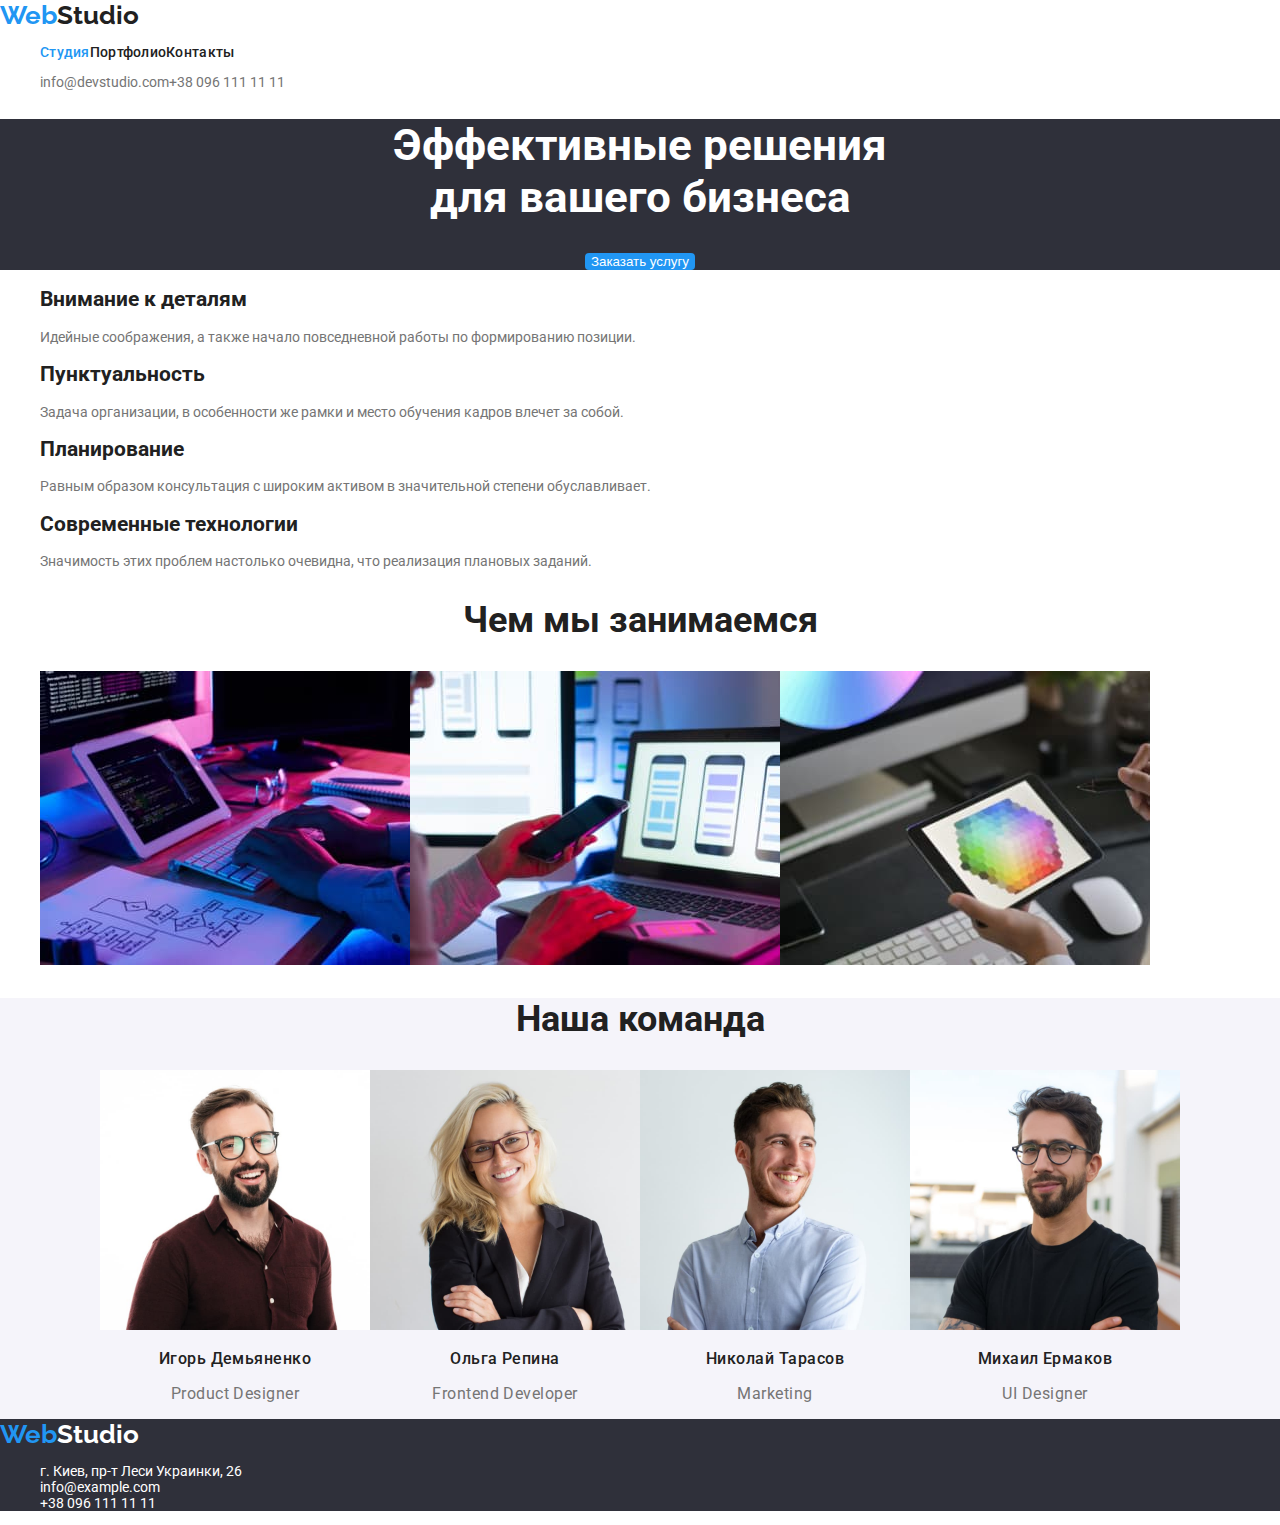
==== index.html @ 37b0167d "begin hw3" ====
<!DOCTYPE html>
<html lang="en">

<head>
    <meta charset="UTF-8">
    <meta http-equiv="X-UA-Compatible" content="IE=edge">
    <meta name="viewport" content="width= , initial-scale=1.0">
    <title>WebStudio</title>
    <link
        href="https://fonts.googleapis.com/css2?family=Raleway:wght@400;500&family=Roboto:wght@400;500;700;900&display=swap"
        rel="stylesheet">
    <link rel="stylesheet" href="./css/styles.css">
</head>

<body>
    <!-- шапка сайта -->
    <header>
        <a href="#" class="logo"><span>Web</span>Studio</a>
        <nav>
            <ul class="nav-list">
                <li><a href="./index.html" class="nav-link current">Студия</a></li>
                <li><a href="./portfolio.html" class="nav-link">Портфолио</a></li>
                <li><a href="#" class="nav-link">Контакты</a></li>
            </ul>
        </nav>
        <ul class="contacts-list">
            <li><a href="mailto:info@devstudio.com" class="contact-link">info@devstudio.com</a></li>
            <li><a href="tel:+380961111111" class="contact-link">+38 096 111 11 11</a></li>
        </ul>
    </header>
    <!-- главная страница -->
    <main>
        <section class="main-section">
            <h1 class="main-title">Эффективные решения <br>для вашего бизнеса</h1>
            <button class="primary-button">Заказать услугу</button>
        </section>
        <!-- Информация -->
        <section class="info-container">
            <ul class="info-list">
                <li>
                    <h2 class="info-title">Внимание к деталям</h2>
                    <p class="info-item">Идейные соображения, а также начало повседневной работы по формированию
                        позиции.</p>
                </li>

                <li>
                    <h2 class="info-title">Пунктуальность</h2>
                    <p class="info-item">Задача организации, в особенности же рамки и место обучения кадров влечет за
                        собой.</p>
                </li>
                <li>
                    <h2 class="info-title">Планирование</h2>
                    <p class="info-item">Равным образом консультация с широким активом в значительной степени
                        обуславливает.</p>
                </li>
                <li>
                    <h2 class="info-title">Современные технологии</h2>
                    <p class="info-item">Значимость этих проблем настолько очевидна, что реализация плановых заданий.
                    </p>
                </li>
            </ul>
        </section>
        <!-- описание -->
        <section class="about-us">
            <h2 class="title">Чем мы занимаемся</h2>
            <ul class="about-foto">
                <li><img src="./images/img2.jpg" alt="селфи фото" width="370"></li>
                <li><img src="./images/img3.jpg" alt="селфи фото" width="370"></li>
                <li><img src="./images/img1.jpg" alt="селфи фото" width="370"></li>
            </ul>

        </section>
        <!-- команда -->
        <section class="team">
            <h2 class="title">Наша команда</h2>
            <ul class="team-list">
                <li>
                    <img src="./images/img4.jpg" alt="селфи фото" width="270"></a>
                    <h3 class="team-name">Игорь Демьяненко</h3>
                    <p class="team-position">Product Designer</p>
                </li>
                <li>
                    <img src="./images/img7.jpg" alt="селфи фото" width="270"></a>
                    <h3 class="team-name">Ольга Репина</h3>
                    <p class="team-position">Frontend Developer</p>

                </li>
                <li>
                    <img src="./images/img6.jpg" alt="селфи фото" width="270"></a>
                    <h3 class="team-name">Николай Тарасов</h3>
                    <p class="team-position">Marketing</p>
                </li>
                <li>
                    <img src="./images/img5.jpg" alt="селфи фото" width="270"></a>
                    <h3 class="team-name">Михаил Ермаков</h3>
                    <p class="team-position">UI Designer</p>
                </li>
            </ul>
        </section>
    </main>
    <!-- подвал -->
    <footer class="footer-main">
        <a href="#" class="logo"><span>Web</span>Studio</a>
        <address class="address">
            <ul class="contacts-list footer">
                <li><a href="https://www.google.com/maps" class="map-link">г. Киев, пр-т Леси Украинки, 26</a></li>
                <li><a href="#" class="contact-link">info@example.com</a></li>
                <li><a href="tel:+380961111111" class="contact-link">+38 096 111 11 11</a></li>
            </ul>
        </address>

    </footer>
</body>

</html>
---- css/styles.css ----
:root {
  --background-color-team: #f5f4fa;
  --blue-color: #2196f3;
  --title-color: #ffffff;
  --primary-color: #ffffff;
  --secondary-color: #212121;
  --primary-background: #2f303a;

  --text-primary: #212121;
  --text-secondary: #757575;
  --text-btn: #ffffff;
}

body {
  font-family: "Roboto", Arial, sans-serif;
  margin: auto;
  font-size: 14px;
  color: var(--text-primary);
}

a {
  text-decoration: none;
}
ul {
  list-style: none;
}

.nav-list {
  display: flex;
}

.filter-button {
  display: flex;
  justify-content: center;
  margin-top: 94px;
  margin-right: 8px;
  margin-bottom: 34px;
}

.nav-link {
  font-weight: 500;
  font-size: 14px;
  line-height: 16px;
  letter-spacing: 0.02em;
  color: var(--text-primary);
}
.nav-link:hover,
.current {
  color: var(--blue-color);
}

.main-section {
  background-color: var(--primary-background);
  text-align: center;
}

.main-title {
  font-size: 44px;
  color: var(--title-color);
  text-align: center;
}

.primary-button {
  display: inline-block;
  border-radius: 4px;
  border: none;
  background-color: var(--blue-color);
  color: var(--text-btn);
  cursor: pointer;
}

.logo {
  font-size: 26px;
  font-weight: 700;
  font-family: Raleway;
  color: var(--text-primary);
}

.logo span {
  color: var(--blue-color);
}

.contacts-list {
  display: flex;
}

.contact-link {
  color: var(--text-secondary);
}

.contact-link:hover {
  color: var(--blue-color);
}

.about-foto {
  display: flex;
}

.title {
  font-size: 36px;
  text-align: center;
}

.info-item {
  color: var(--text-secondary);
}

.team {
  background-color: var(--background-color-team);
}

.team-list {
  display: flex;
  list-style: none;
  justify-content: center;
  padding: 0;
  margin: 0;
  padding-top: 20;
}

.team-name {
  font-size: 16px;
  font-weight: 500;
  color: var(--text-primary);
  line-height: 1, 19;
  text-align: center;
  letter-spacing: 0.03em;
}

.team-position {
  color: var(--text-secondary);
  font-size: 16px;
  font-weight: 400;
  line-height: 1, 19;
  text-align: center;
  letter-spacing: 0.03em;
}

.portfolio-item-discription {
  color: var(--text-secondary);
}

.portfolio-list {
  display: flex;
}

.secondary-button {
  list-style: none;
  color: var(--text-primary);
  background-color: var(--background-color-team);
  border-radius: 4px;
  border: none;
  cursor: pointer;
}

.secondary-button:hover {
  color: var(--title-color);
  background-color: var(--blue-color);
}

.footer-main {
  background-color: var(--primary-background);
}

.footer-main a {
  color: var(--title-color);
}
address {
  font-style: normal;
}

.footer {
  flex-direction: column;
}
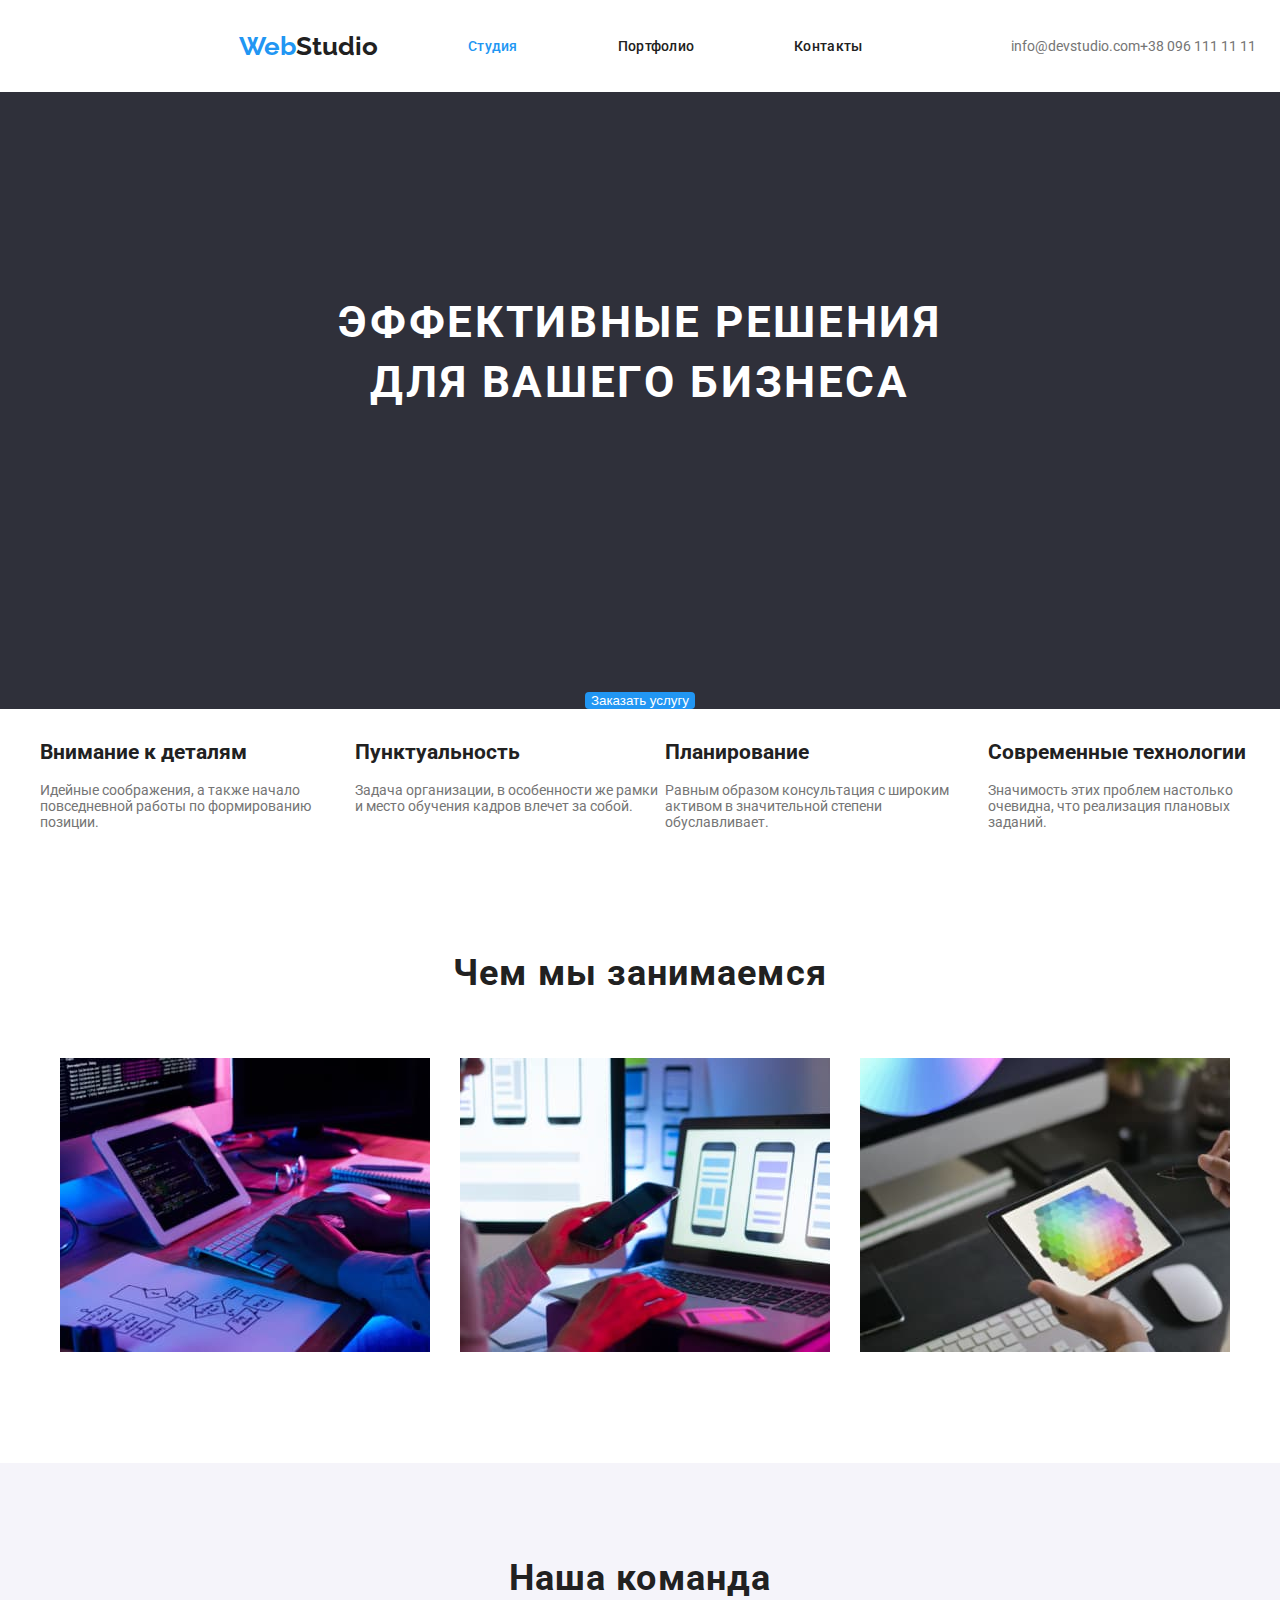
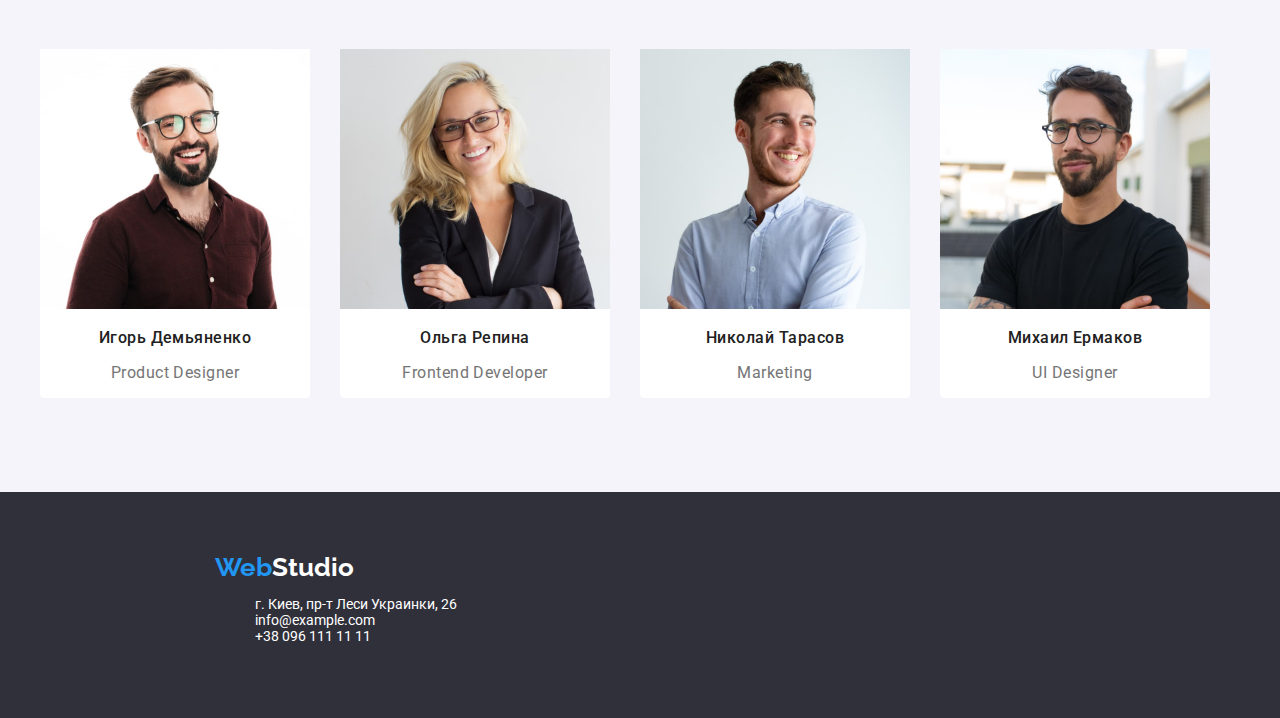
==== commit b28ec3ef: "HW 3" ====
--- a/index.html
+++ b/index.html
@@ -14,9 +14,9 @@
 
 <body>
     <!-- шапка сайта -->
-    <header>
+    <header class="header-page">
         <a href="#" class="logo"><span>Web</span>Studio</a>
-        <nav>
+        <nav class="nav-header">
             <ul class="nav-list">
                 <li><a href="./index.html" class="nav-link current">Студия</a></li>
                 <li><a href="./portfolio.html" class="nav-link">Портфолио</a></li>
@@ -24,14 +24,18 @@
             </ul>
         </nav>
         <ul class="contacts-list">
-            <li><a href="mailto:info@devstudio.com" class="contact-link">info@devstudio.com</a></li>
-            <li><a href="tel:+380961111111" class="contact-link">+38 096 111 11 11</a></li>
+            <li>
+                <a href="mailto:info@devstudio.com" class="contact-link">info@devstudio.com</a>
+            </li>
+            <li>
+                <a href="tel:+380961111111" class="contact-link">+38 096 111 11 11</a>
+            </li>
         </ul>
     </header>
     <!-- главная страница -->
     <main>
         <section class="main-section">
-            <h1 class="main-title">Эффективные решения <br>для вашего бизнеса</h1>
+            <h1 class="main-title">Эффективные решения для вашего бизнеса</h1>
             <button class="primary-button">Заказать услугу</button>
         </section>
         <!-- Информация -->
@@ -64,9 +68,9 @@
         <section class="about-us">
             <h2 class="title">Чем мы занимаемся</h2>
             <ul class="about-foto">
-                <li><img src="./images/img2.jpg" alt="селфи фото" width="370"></li>
-                <li><img src="./images/img3.jpg" alt="селфи фото" width="370"></li>
-                <li><img src="./images/img1.jpg" alt="селфи фото" width="370"></li>
+                <li class="about-foto-card"><img src="./images/img2.jpg" alt="селфи фото" width="370"></li>
+                <li class="about-foto-card"><img src="./images/img3.jpg" alt="селфи фото" width="370"></li>
+                <li class="about-foto-card"><img src="./images/img1.jpg" alt="селфи фото" width="370"></li>
             </ul>
 
         </section>
@@ -74,23 +78,22 @@
         <section class="team">
             <h2 class="title">Наша команда</h2>
             <ul class="team-list">
-                <li>
+                <li class="team-card">
                     <img src="./images/img4.jpg" alt="селфи фото" width="270"></a>
                     <h3 class="team-name">Игорь Демьяненко</h3>
                     <p class="team-position">Product Designer</p>
                 </li>
-                <li>
+                <li class="team-card">
                     <img src="./images/img7.jpg" alt="селфи фото" width="270"></a>
                     <h3 class="team-name">Ольга Репина</h3>
                     <p class="team-position">Frontend Developer</p>
-
                 </li>
-                <li>
+                <li class="team-card">
                     <img src="./images/img6.jpg" alt="селфи фото" width="270"></a>
                     <h3 class="team-name">Николай Тарасов</h3>
                     <p class="team-position">Marketing</p>
                 </li>
-                <li>
+                <li class="team-card">
                     <img src="./images/img5.jpg" alt="селфи фото" width="270"></a>
                     <h3 class="team-name">Михаил Ермаков</h3>
                     <p class="team-position">UI Designer</p>
--- a/css/styles.css
+++ b/css/styles.css
@@ -11,6 +11,16 @@
   --text-btn: #ffffff;
 }
 
+html {
+  box-sizing: border-box;
+}
+
+*,
+*::before,
+*::after {
+  box-sizing: inherit;
+}
+
 body {
   font-family: "Roboto", Arial, sans-serif;
   margin: auto;
@@ -21,18 +31,34 @@
 a {
   text-decoration: none;
 }
+
 ul {
   list-style: none;
 }
 
+.header-page {
+  display: flex;
+  align-items: center;
+  justify-content: space-between;
+  padding: 24px;
+}
+.line {
+  border-bottom: 1px solid #ececec;
+}
+
 .nav-list {
   display: flex;
 }
 
+.filter-item {
+  display: flex;
+  margin-right: 8px;
+  text-align: center;
+}
+
 .filter-button {
   display: flex;
   justify-content: center;
-  margin-top: 94px;
   margin-right: 8px;
   margin-bottom: 34px;
 }
@@ -43,6 +69,7 @@
   line-height: 16px;
   letter-spacing: 0.02em;
   color: var(--text-primary);
+  margin: 50px;
 }
 .nav-link:hover,
 .current {
@@ -55,9 +82,20 @@
 }
 
 .main-title {
+  padding-top: 200px;
+  padding-bottom: 280px;
   font-size: 44px;
   color: var(--title-color);
   text-align: center;
+  margin: auto;
+  width: 696px;
+  font-size: 44px;
+  line-height: 60px;
+  /* or 136% */
+
+  text-align: center;
+  letter-spacing: 0.06em;
+  text-transform: uppercase;
 }
 
 .primary-button {
@@ -74,6 +112,7 @@
   font-weight: 700;
   font-family: Raleway;
   color: var(--text-primary);
+  margin-left: 215px;
 }
 
 .logo span {
@@ -82,6 +121,7 @@
 
 .contacts-list {
   display: flex;
+  margin-left: auto;
 }
 
 .contact-link {
@@ -92,13 +132,37 @@
   color: var(--blue-color);
 }
 
+.about-us {
+  padding: 94px 215px;
+}
+
 .about-foto {
   display: flex;
+  justify-content: center;
+}
+
+.about-foto-card {
+  margin-right: 30px;
+}
+
+.team-card {
+  margin-right: 30px;
+  background-color: var(--primary-color);
+  border-radius: 0px 0px 4px 4px;
 }
 
 .title {
+  font-weight: bold;
   font-size: 36px;
-  text-align: center;
+  line-height: 42px;
+  text-align: center;
+  letter-spacing: 0.03em;
+  padding-bottom: 50px;
+  margin: 0px;
+}
+
+.info-list {
+  display: flex;
 }
 
 .info-item {
@@ -107,6 +171,7 @@
 
 .team {
   background-color: var(--background-color-team);
+  padding: 94px 0px;
 }
 
 .team-list {
@@ -136,12 +201,23 @@
   letter-spacing: 0.03em;
 }
 
+.portfolio-section {
+  padding: 94px;
+}
+
+.portfolio-item {
+  margin: 15px;
+}
+
 .portfolio-item-discription {
   color: var(--text-secondary);
 }
 
 .portfolio-list {
   display: flex;
+  flex-wrap: wrap;
+  text-align: center;
+  justify-content: center;
 }
 
 .secondary-button {
@@ -160,13 +236,17 @@
 
 .footer-main {
   background-color: var(--primary-background);
+  padding-top: 60px;
+  padding-bottom: 60px;
 }
 
 .footer-main a {
   color: var(--title-color);
 }
+
 address {
   font-style: normal;
+  margin-left: 215px;
 }
 
 .footer {
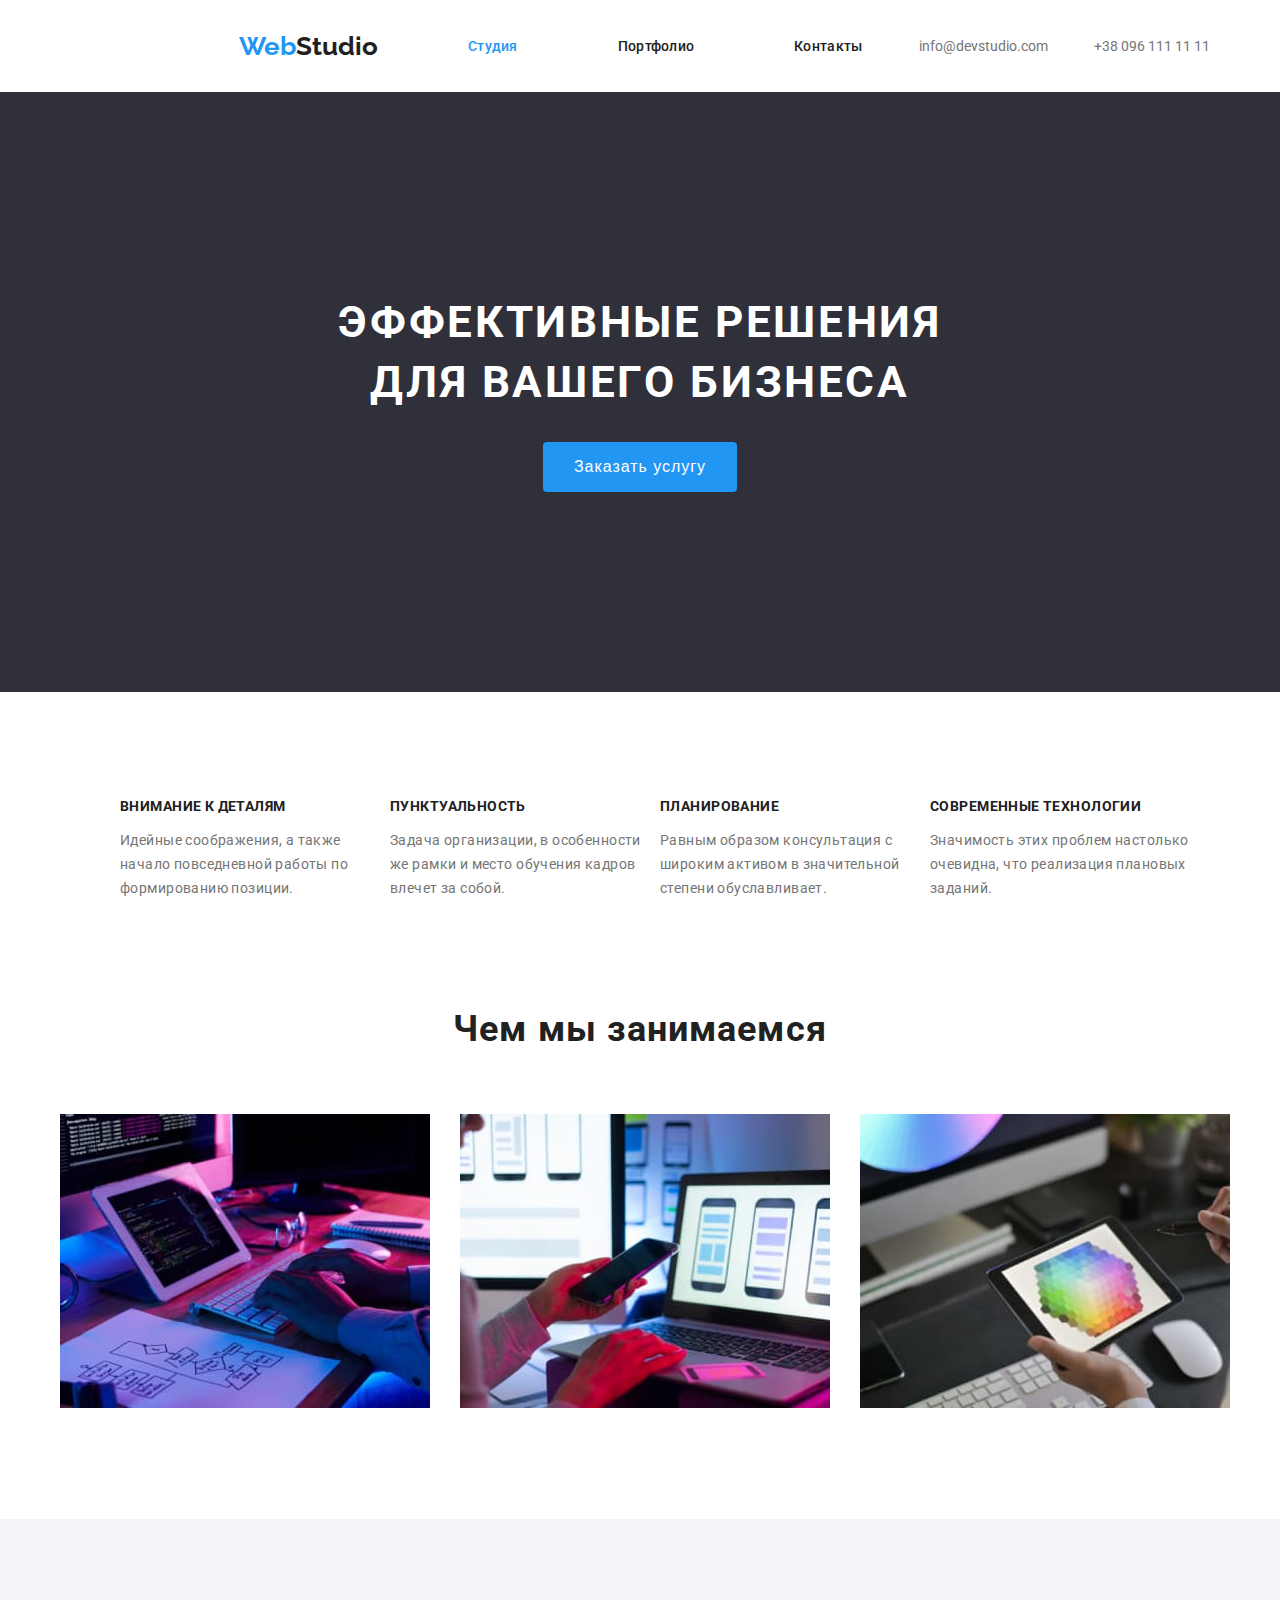
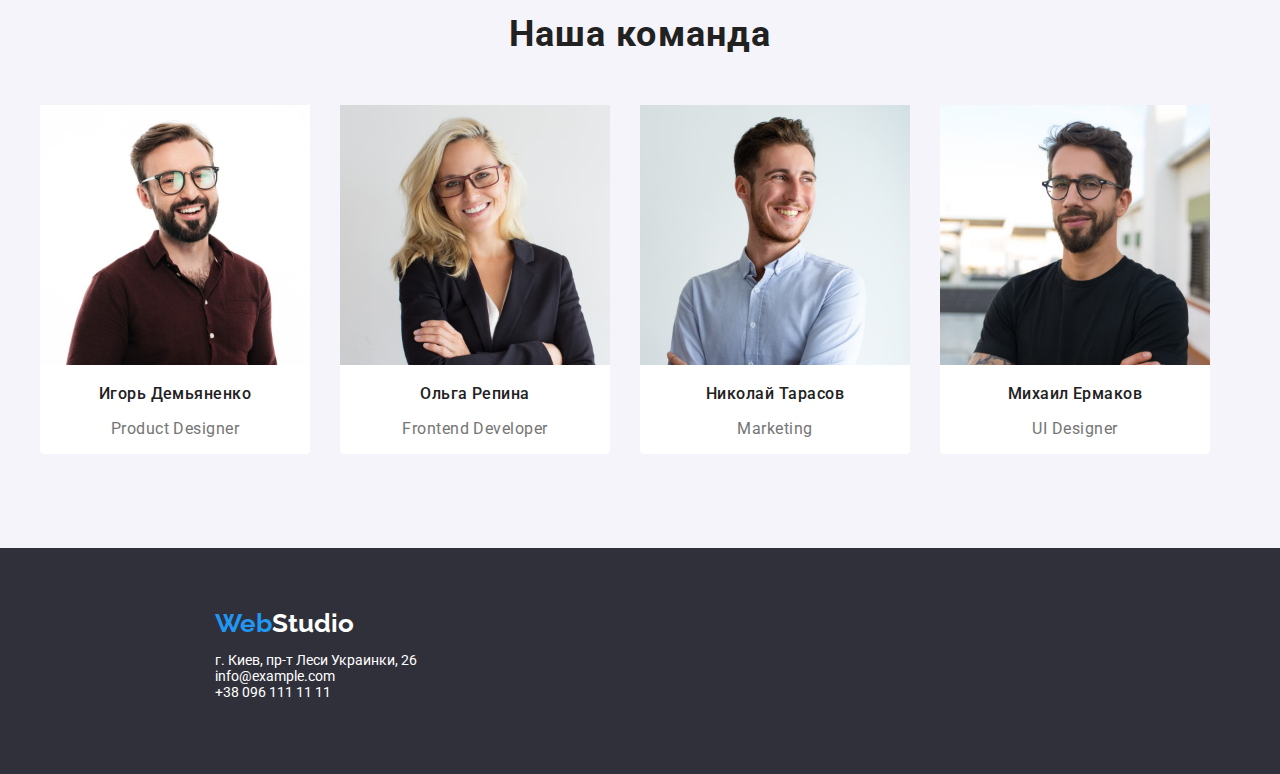
==== commit 90d9523b: "flex" ====
--- a/index.html
+++ b/index.html
@@ -38,26 +38,27 @@
             <h1 class="main-title">Эффективные решения для вашего бизнеса</h1>
             <button class="primary-button">Заказать услугу</button>
         </section>
+
         <!-- Информация -->
         <section class="info-container">
             <ul class="info-list">
-                <li>
+                <li class="info-discription">
                     <h2 class="info-title">Внимание к деталям</h2>
                     <p class="info-item">Идейные соображения, а также начало повседневной работы по формированию
                         позиции.</p>
                 </li>
 
-                <li>
+                <li class="info-discription">
                     <h2 class="info-title">Пунктуальность</h2>
                     <p class="info-item">Задача организации, в особенности же рамки и место обучения кадров влечет за
                         собой.</p>
                 </li>
-                <li>
+                <li class="info-discription">
                     <h2 class="info-title">Планирование</h2>
                     <p class="info-item">Равным образом консультация с широким активом в значительной степени
                         обуславливает.</p>
                 </li>
-                <li>
+                <li class="info-discription">
                     <h2 class="info-title">Современные технологии</h2>
                     <p class="info-item">Значимость этих проблем настолько очевидна, что реализация плановых заданий.
                     </p>
--- a/css/styles.css
+++ b/css/styles.css
@@ -71,6 +71,7 @@
   color: var(--text-primary);
   margin: 50px;
 }
+
 .nav-link:hover,
 .current {
   color: var(--blue-color);
@@ -79,32 +80,32 @@
 .main-section {
   background-color: var(--primary-background);
   text-align: center;
+  padding-top: 200px;
+  padding-bottom: 200px;
 }
 
 .main-title {
-  padding-top: 200px;
-  padding-bottom: 280px;
   font-size: 44px;
   color: var(--title-color);
-  text-align: center;
   margin: auto;
   width: 696px;
-  font-size: 44px;
   line-height: 60px;
-  /* or 136% */
-
-  text-align: center;
   letter-spacing: 0.06em;
   text-transform: uppercase;
 }
 
 .primary-button {
+  padding: 10px 31px;
+  margin-top: 30px;
   display: inline-block;
   border-radius: 4px;
   border: none;
   background-color: var(--blue-color);
   color: var(--text-btn);
   cursor: pointer;
+  font-size: 16px;
+  line-height: 30px;
+  letter-spacing: 0.06em;
 }
 
 .logo {
@@ -122,10 +123,14 @@
 .contacts-list {
   display: flex;
   margin-left: auto;
+  padding: 0px;
 }
 
 .contact-link {
   color: var(--text-secondary);
+  margin-right: 46px;
+  display: block;
+  margin-top: ;
 }
 
 .contact-link:hover {
@@ -161,12 +166,31 @@
   margin: 0px;
 }
 
+.info-discription {
+  width: 270px;
+}
+
 .info-list {
   display: flex;
+  justify-content: center;
+  margin: 0px;
+  padding-top: 94px;
+}
+
+.info-title {
+  font-size: 14px;
+  line-height: 16px;
+  letter-spacing: 0.03em;
+  text-transform: uppercase;
 }
 
 .info-item {
   color: var(--text-secondary);
+  font-size: 14px;
+  line-height: 24px;
+  /* or 171% */
+
+  letter-spacing: 0.03em;
 }
 
 .team {
@@ -216,8 +240,9 @@
 .portfolio-list {
   display: flex;
   flex-wrap: wrap;
-  text-align: center;
-  justify-content: center;
+  /* text-align: center; */
+  justify-content: center;
+  padding: 0px;
 }
 
 .secondary-button {
@@ -227,6 +252,11 @@
   border-radius: 4px;
   border: none;
   cursor: pointer;
+  padding: 6px 22px;
+  font-size: 16px;
+  line-height: 26px;
+  text-align: center;
+  letter-spacing: 0.03em;
 }
 
 .secondary-button:hover {
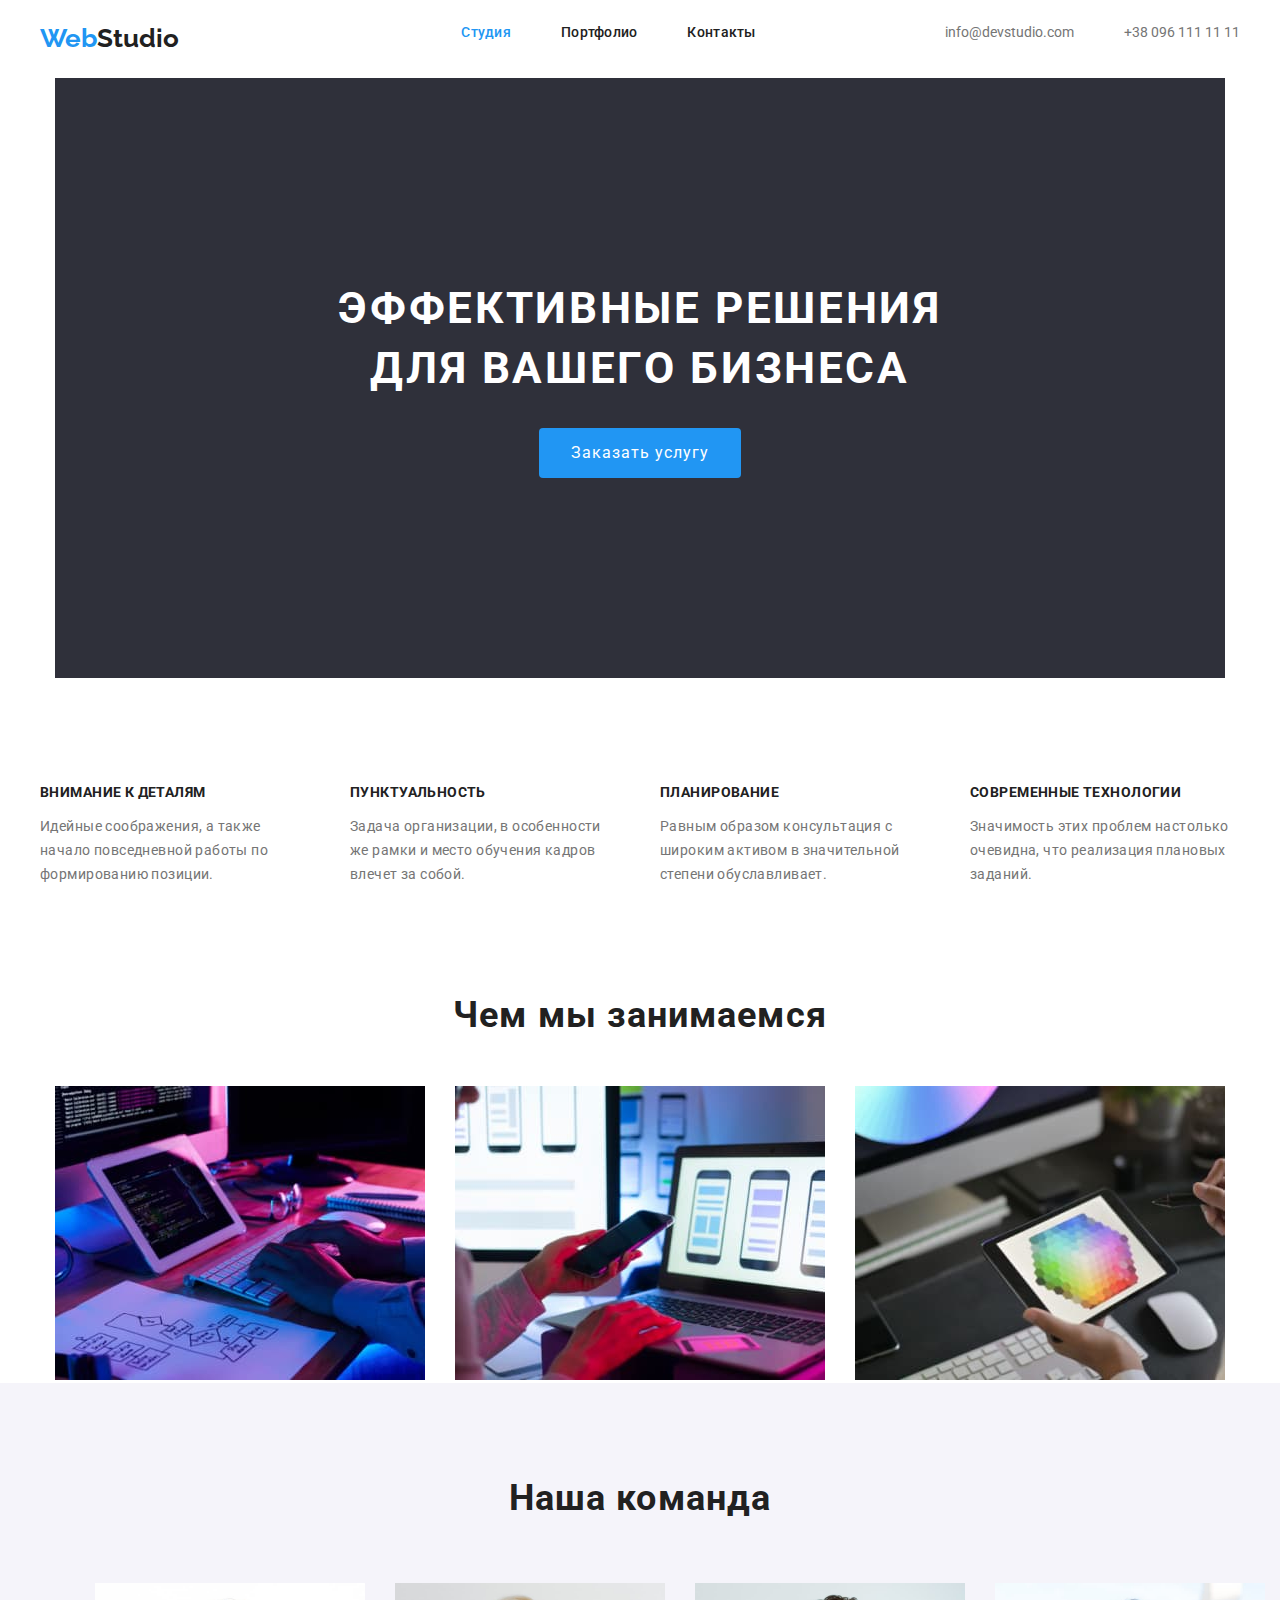
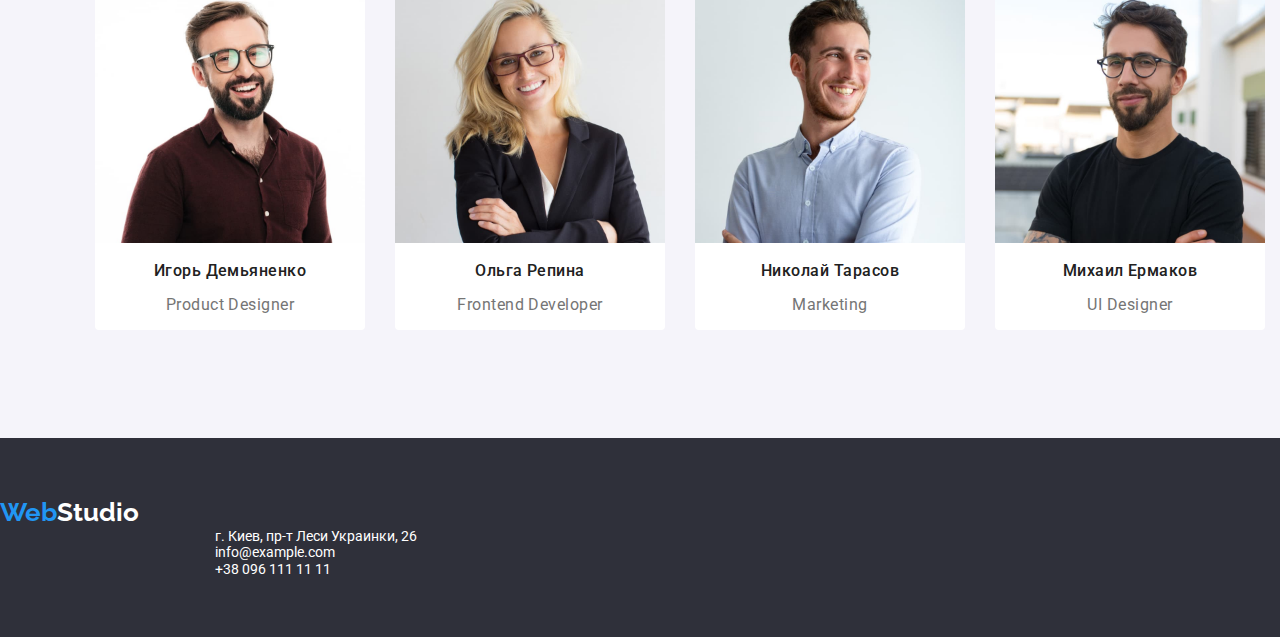
==== commit a92a2e4f: "HW 3" ====
--- a/index.html
+++ b/index.html
@@ -9,107 +9,124 @@
     <link
         href="https://fonts.googleapis.com/css2?family=Raleway:wght@400;500&family=Roboto:wght@400;500;700;900&display=swap"
         rel="stylesheet">
+    <link rel="stylesheet"
+        href="https://cdnjs.cloudflare.com/ajax/libs/modern-normalize/1.1.0/modern-normalize.min.css">
     <link rel="stylesheet" href="./css/styles.css">
 </head>
 
 <body>
     <!-- шапка сайта -->
-    <header class="header-page">
-        <a href="#" class="logo"><span>Web</span>Studio</a>
-        <nav class="nav-header">
-            <ul class="nav-list">
-                <li><a href="./index.html" class="nav-link current">Студия</a></li>
-                <li><a href="./portfolio.html" class="nav-link">Портфолио</a></li>
-                <li><a href="#" class="nav-link">Контакты</a></li>
+    <header class="page-header">
+        <div class="container container-header">
+            <a href="#" class="logo"><span>Web</span>Studio</a>
+            <nav class="nav-header">
+                <ul class="nav-list">
+                    <li class="nav-item"><a href="./index.html" class="nav-link current">Студия</a></li>
+                    <li class="nav-item"><a href="./portfolio.html" class="nav-link">Портфолио</a></li>
+                    <li class="nav-item"><a href="#" class="nav-link">Контакты</a></li>
+                </ul>
+            </nav>
+            <ul class="contacts-list-header">
+                <li class="contacts-list-item"><a href=" mailto:info@devstudio.com" class="contact-link">
+                        info@devstudio.com</a></li>
+                <li class="contacts-list-item"><a href=" tel:+380961111111" class="contact-link">+38 096 111 11 11</a>
+                </li>
             </ul>
-        </nav>
-        <ul class="contacts-list">
-            <li>
-                <a href="mailto:info@devstudio.com" class="contact-link">info@devstudio.com</a>
-            </li>
-            <li>
-                <a href="tel:+380961111111" class="contact-link">+38 096 111 11 11</a>
-            </li>
-        </ul>
+        </div>
     </header>
     <!-- главная страница -->
-    <main>
-        <section class="main-section">
-            <h1 class="main-title">Эффективные решения для вашего бизнеса</h1>
-            <button class="primary-button">Заказать услугу</button>
-        </section>
+    <main class="section-main-container">
+        <div class="container container-main">
+            <section class="main-section">
+                <h1 class="main-title">Эффективные решения для вашего бизнеса</h1>
+                <button class="primary-button">Заказать услугу</button>
+            </section>
+        </div>
+
 
         <!-- Информация -->
         <section class="info-container">
-            <ul class="info-list">
-                <li class="info-discription">
-                    <h2 class="info-title">Внимание к деталям</h2>
-                    <p class="info-item">Идейные соображения, а также начало повседневной работы по формированию
-                        позиции.</p>
-                </li>
+            <div class="container container-info">
+                <ul class="info-list">
+                    <li class="info-discription">
+                        <h2 class="info-title">Внимание к деталям</h2>
+                        <p class="info-item">Идейные соображения, а также начало повседневной работы по формированию
+                            позиции.</p>
+                    </li>
 
-                <li class="info-discription">
-                    <h2 class="info-title">Пунктуальность</h2>
-                    <p class="info-item">Задача организации, в особенности же рамки и место обучения кадров влечет за
-                        собой.</p>
-                </li>
-                <li class="info-discription">
-                    <h2 class="info-title">Планирование</h2>
-                    <p class="info-item">Равным образом консультация с широким активом в значительной степени
-                        обуславливает.</p>
-                </li>
-                <li class="info-discription">
-                    <h2 class="info-title">Современные технологии</h2>
-                    <p class="info-item">Значимость этих проблем настолько очевидна, что реализация плановых заданий.
-                    </p>
-                </li>
-            </ul>
+                    <li class="info-discription">
+                        <h2 class="info-title">Пунктуальность</h2>
+                        <p class="info-item">Задача организации, в особенности же рамки и место обучения кадров влечет
+                            за
+                            собой.</p>
+                    </li>
+                    <li class="info-discription">
+                        <h2 class="info-title">Планирование</h2>
+                        <p class="info-item">Равным образом консультация с широким активом в значительной степени
+                            обуславливает.</p>
+                    </li>
+                    <li class="info-discription">
+                        <h2 class="info-title">Современные технологии</h2>
+                        <p class="info-item">Значимость этих проблем настолько очевидна, что реализация плановых
+                            заданий.
+                        </p>
+                    </li>
+                </ul>
+            </div>
+
         </section>
         <!-- описание -->
         <section class="about-us">
-            <h2 class="title">Чем мы занимаемся</h2>
-            <ul class="about-foto">
-                <li class="about-foto-card"><img src="./images/img2.jpg" alt="селфи фото" width="370"></li>
-                <li class="about-foto-card"><img src="./images/img3.jpg" alt="селфи фото" width="370"></li>
-                <li class="about-foto-card"><img src="./images/img1.jpg" alt="селфи фото" width="370"></li>
-            </ul>
+            <div class="container container-about-us">
+                <h2 class="title">Чем мы занимаемся</h2>
+                <ul class="about-foto">
+                    <li class="about-foto-card"><img src="./images/img2.jpg" alt="селфи фото" width="370"></li>
+                    <li class="about-foto-card"><img src="./images/img3.jpg" alt="селфи фото" width="370"></li>
+                    <li class="about-foto-card"><img src="./images/img1.jpg" alt="селфи фото" width="370"></li>
+                </ul>
+            </div>
+
 
         </section>
         <!-- команда -->
         <section class="team">
-            <h2 class="title">Наша команда</h2>
-            <ul class="team-list">
-                <li class="team-card">
-                    <img src="./images/img4.jpg" alt="селфи фото" width="270"></a>
-                    <h3 class="team-name">Игорь Демьяненко</h3>
-                    <p class="team-position">Product Designer</p>
-                </li>
-                <li class="team-card">
-                    <img src="./images/img7.jpg" alt="селфи фото" width="270"></a>
-                    <h3 class="team-name">Ольга Репина</h3>
-                    <p class="team-position">Frontend Developer</p>
-                </li>
-                <li class="team-card">
-                    <img src="./images/img6.jpg" alt="селфи фото" width="270"></a>
-                    <h3 class="team-name">Николай Тарасов</h3>
-                    <p class="team-position">Marketing</p>
-                </li>
-                <li class="team-card">
-                    <img src="./images/img5.jpg" alt="селфи фото" width="270"></a>
-                    <h3 class="team-name">Михаил Ермаков</h3>
-                    <p class="team-position">UI Designer</p>
-                </li>
-            </ul>
+            <div class="container-team">
+                <h2 class="title">Наша команда</h2>
+                <ul class="team-list">
+                    <li class="team-card">
+                        <img src="./images/img4.jpg" alt="селфи фото" width="270"></a>
+                        <h3 class="team-name">Игорь Демьяненко</h3>
+                        <p class="team-position">Product Designer</p>
+                    </li>
+                    <li class="team-card">
+                        <img src="./images/img7.jpg" alt="селфи фото" width="270"></a>
+                        <h3 class="team-name">Ольга Репина</h3>
+                        <p class="team-position">Frontend Developer</p>
+                    </li>
+                    <li class="team-card">
+                        <img src="./images/img6.jpg" alt="селфи фото" width="270"></a>
+                        <h3 class="team-name">Николай Тарасов</h3>
+                        <p class="team-position">Marketing</p>
+                    </li>
+                    <li class="team-card">
+                        <img src="./images/img5.jpg" alt="селфи фото" width="270"></a>
+                        <h3 class="team-name">Михаил Ермаков</h3>
+                        <p class="team-position">UI Designer</p>
+                    </li>
+                </ul>
+            </div>
+
         </section>
     </main>
     <!-- подвал -->
     <footer class="footer-main">
         <a href="#" class="logo"><span>Web</span>Studio</a>
         <address class="address">
-            <ul class="contacts-list footer">
-                <li><a href="https://www.google.com/maps" class="map-link">г. Киев, пр-т Леси Украинки, 26</a></li>
-                <li><a href="#" class="contact-link">info@example.com</a></li>
-                <li><a href="tel:+380961111111" class="contact-link">+38 096 111 11 11</a></li>
+            <ul class="contacts-list-footer">
+                <li class="link-footer"><a href="https://www.google.com/maps" class="map-link">г. Киев, пр-т Леси
+                        Украинки, 26</a></li>
+                <li class="link-footer"><a href="#" class="contact-link">info@example.com</a></li>
+                <li class="link-footer"><a href="tel:+380961111111" class="contact-link">+38 096 111 11 11</a></li>
             </ul>
         </address>
 
--- a/css/styles.css
+++ b/css/styles.css
@@ -11,19 +11,8 @@
   --text-btn: #ffffff;
 }
 
-html {
-  box-sizing: border-box;
-}
-
-*,
-*::before,
-*::after {
-  box-sizing: inherit;
-}
-
 body {
   font-family: "Roboto", Arial, sans-serif;
-  margin: auto;
   font-size: 14px;
   color: var(--text-primary);
 }
@@ -36,26 +25,49 @@
   list-style: none;
 }
 
-.header-page {
-  display: flex;
-  align-items: center;
+.container {
+  width: 1200px;
+  padding: 0 15px;
+  margin: 0 auto;
+}
+
+.page-header {
+}
+
+.container-header {
+  display: flex;
   justify-content: space-between;
-  padding: 24px;
-}
+  padding: 24px 0;
+}
+
 .line {
   border-bottom: 1px solid #ececec;
 }
 
 .nav-list {
   display: flex;
-}
-
+  padding: 0px;
+  margin-left: 93px;
+  margin-top: 0;
+  margin-bottom: 0;
+}
+
+.nav-item {
+  margin-left: 50px;
+}
+
+.contacts-list-item {
+  margin-left: 50px;
+}
+
+/* страница портфолио */
 .filter-item {
   display: flex;
   margin-right: 8px;
   text-align: center;
 }
 
+/* страница портфолио */
 .filter-button {
   display: flex;
   justify-content: center;
@@ -63,13 +75,13 @@
   margin-bottom: 34px;
 }
 
+/* link navigation header */
 .nav-link {
   font-weight: 500;
   font-size: 14px;
   line-height: 16px;
   letter-spacing: 0.02em;
   color: var(--text-primary);
-  margin: 50px;
 }
 
 .nav-link:hover,
@@ -95,7 +107,7 @@
 }
 
 .primary-button {
-  padding: 10px 31px;
+  padding: 10px 32px;
   margin-top: 30px;
   display: inline-block;
   border-radius: 4px;
@@ -113,37 +125,43 @@
   font-weight: 700;
   font-family: Raleway;
   color: var(--text-primary);
-  margin-left: 215px;
 }
 
 .logo span {
   color: var(--blue-color);
 }
 
-.contacts-list {
-  display: flex;
-  margin-left: auto;
-  padding: 0px;
+.contacts-list-header {
+  display: flex;
+  margin: 0;
+  padding: 0px;
+}
+
+.contacts-list-footer {
+  padding: 0px;
+  margin-left: 215px;
+  margin-top: 0px;
+  margin-bottom: 0px;
 }
 
 .contact-link {
   color: var(--text-secondary);
-  margin-right: 46px;
   display: block;
-  margin-top: ;
 }
 
 .contact-link:hover {
   color: var(--blue-color);
 }
 
-.about-us {
-  padding: 94px 215px;
+.container-about-us {
+  padding-top: 47px;
 }
 
 .about-foto {
   display: flex;
-  justify-content: center;
+  justify-content: space-between;
+  margin: 0px;
+  padding: 0px;
 }
 
 .about-foto-card {
@@ -170,11 +188,15 @@
   width: 270px;
 }
 
+.container-info {
+  padding: 94px 0 47px;
+}
+
 .info-list {
   display: flex;
-  justify-content: center;
+  justify-content: space-between;
   margin: 0px;
-  padding-top: 94px;
+  padding: 0px;
 }
 
 .info-title {
@@ -192,6 +214,11 @@
 
   letter-spacing: 0.03em;
 }
+.container-team {
+  width: 1200px;
+  padding: 0 15px;
+  margin: 0 auto;
+}
 
 .team {
   background-color: var(--background-color-team);
@@ -201,10 +228,7 @@
 .team-list {
   display: flex;
   list-style: none;
-  justify-content: center;
-  padding: 0;
-  margin: 0;
-  padding-top: 20;
+  justify-content: space-between;
 }
 
 .team-name {
@@ -276,9 +300,4 @@
 
 address {
   font-style: normal;
-  margin-left: 215px;
-}
-
-.footer {
-  flex-direction: column;
-}
+}
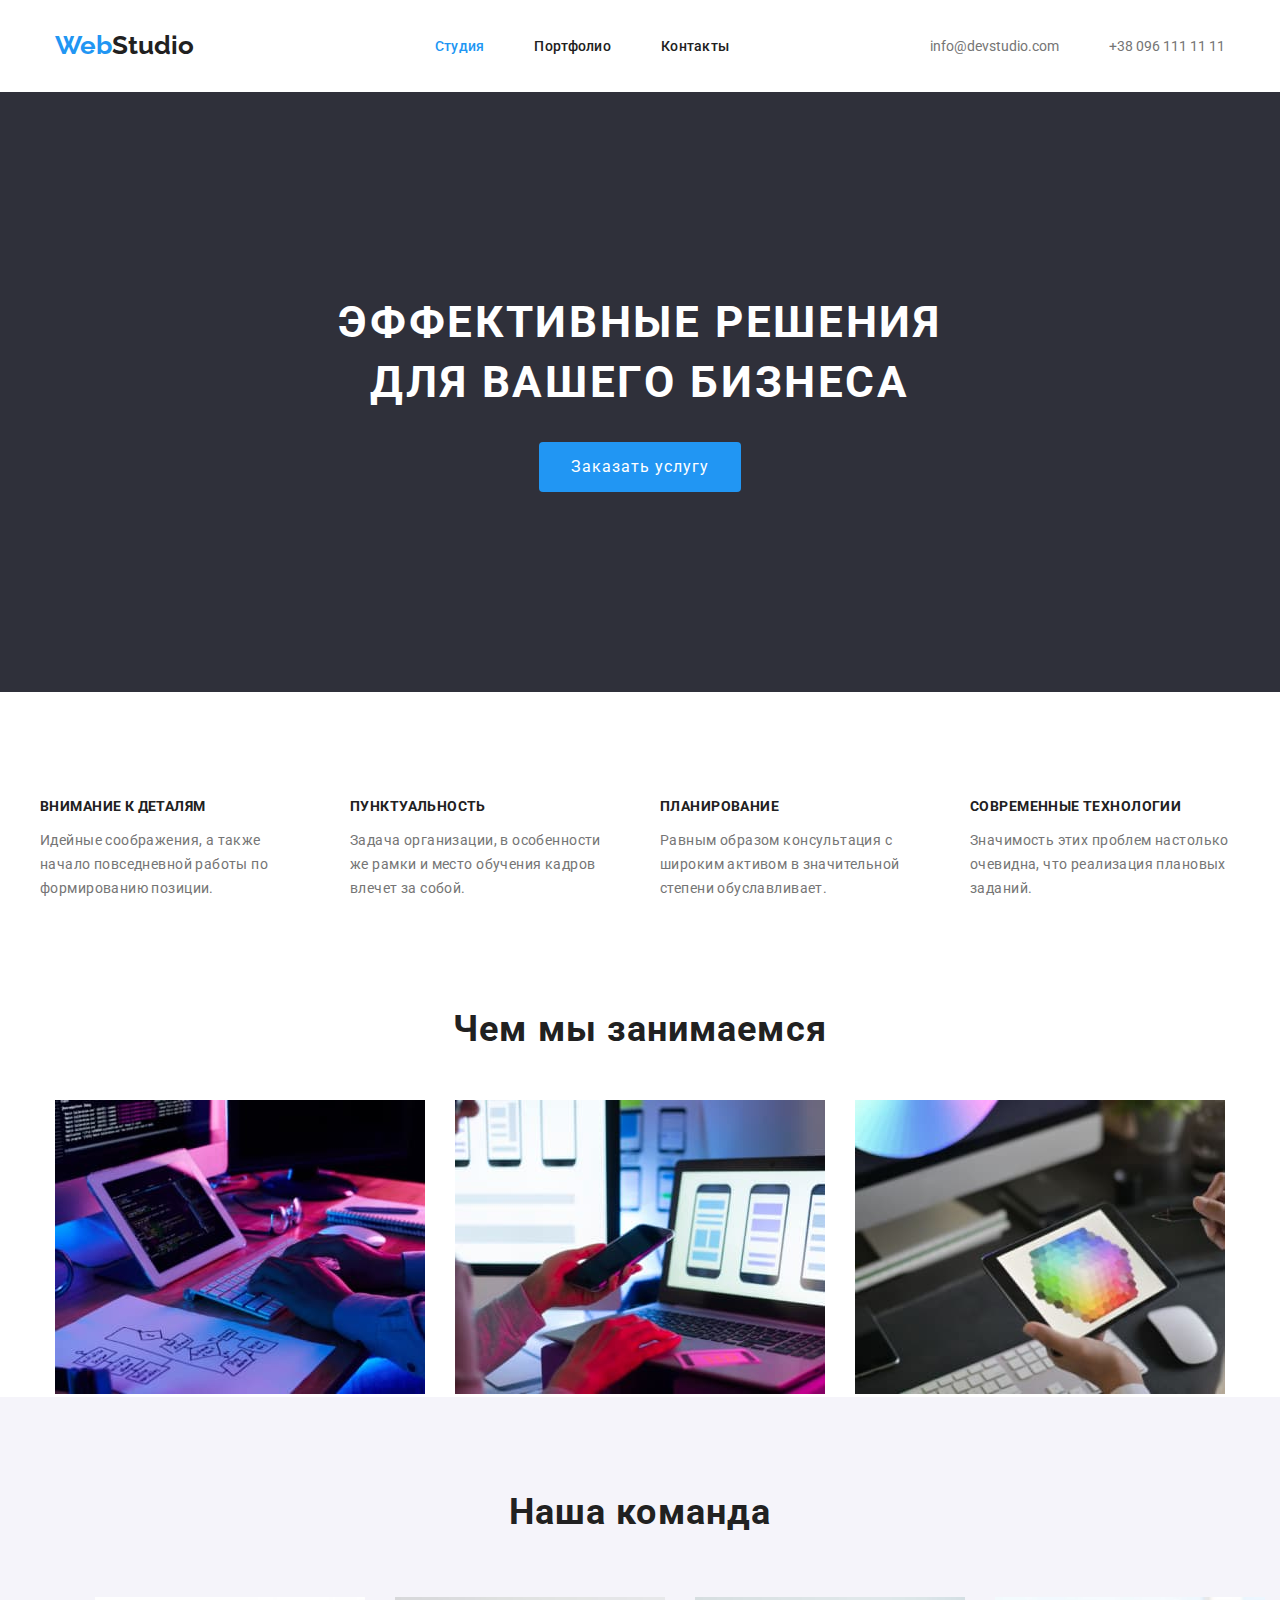
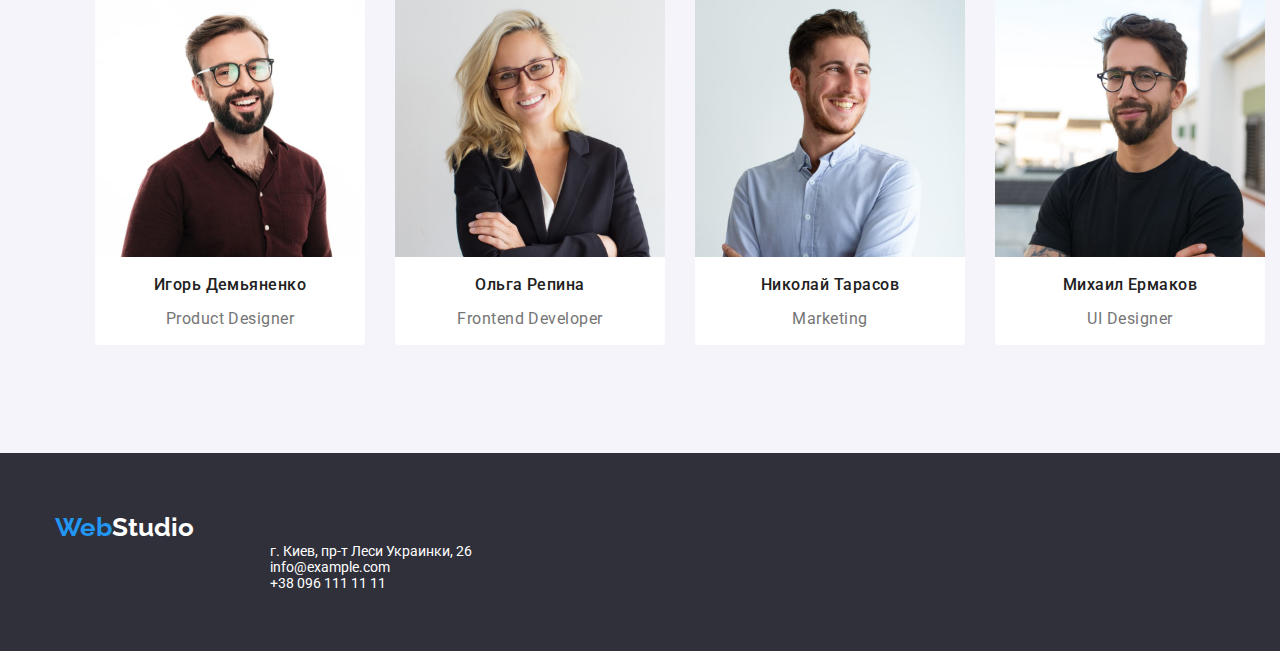
==== commit 73cadde9: "HW 3 my draft" ====
--- a/index.html
+++ b/index.html
@@ -36,13 +36,14 @@
     </header>
     <!-- главная страница -->
     <main class="section-main-container">
-        <div class="container container-main">
-            <section class="main-section">
-                <h1 class="main-title">Эффективные решения для вашего бизнеса</h1>
-                <button class="primary-button">Заказать услугу</button>
-            </section>
+        <div class="section">
+            <div class="container container-main">
+                <section class="main-section">
+                    <h1 class="main-title">Эффективные решения для вашего бизнеса</h1>
+                    <button class="primary-button">Заказать услугу</button>
+                </section>
+            </div>
         </div>
-
 
         <!-- Информация -->
         <section class="info-container">
@@ -117,20 +118,23 @@
             </div>
 
         </section>
-    </main>
-    <!-- подвал -->
-    <footer class="footer-main">
-        <a href="#" class="logo"><span>Web</span>Studio</a>
-        <address class="address">
-            <ul class="contacts-list-footer">
-                <li class="link-footer"><a href="https://www.google.com/maps" class="map-link">г. Киев, пр-т Леси
-                        Украинки, 26</a></li>
-                <li class="link-footer"><a href="#" class="contact-link">info@example.com</a></li>
-                <li class="link-footer"><a href="tel:+380961111111" class="contact-link">+38 096 111 11 11</a></li>
-            </ul>
-        </address>
 
-    </footer>
+        <!-- подвал -->
+        <footer class="footer-main">
+            <div class="container container-footer">
+                <a href="#" class="logo"><span>Web</span>Studio</a>
+                <address class="address">
+                    <ul class="contacts-list-footer">
+                        <li class="link-footer"><a href="https://www.google.com/maps" class="map-link">г. Киев, пр-т
+                                Леси
+                                Украинки, 26</a></li>
+                        <li class="link-footer"><a href="#" class="contact-link">info@example.com</a></li>
+                        <li class="link-footer"><a href="tel:+380961111111" class="contact-link">+38 096 111 11 11</a>
+                        </li>
+                    </ul>
+                </address>
+            </div>
+        </footer>
 </body>
 
 </html>--- a/css/styles.css
+++ b/css/styles.css
@@ -31,13 +31,12 @@
   margin: 0 auto;
 }
 
-.page-header {
-}
-
 .container-header {
   display: flex;
   justify-content: space-between;
-  padding: 24px 0;
+  align-items: center;
+  padding-top: 24px;
+  padding-bottom: 24px;
 }
 
 .line {
@@ -46,18 +45,14 @@
 
 .nav-list {
   display: flex;
-  padding: 0px;
-  margin-left: 93px;
-  margin-top: 0;
-  margin-bottom: 0;
-}
-
-.nav-item {
+}
+
+.nav-item:not(:first-child) {
   margin-left: 50px;
 }
 
-.contacts-list-item {
-  margin-left: 50px;
+.section {
+  background-color: var(--primary-background);
 }
 
 /* страница портфолио */
@@ -137,6 +132,10 @@
   padding: 0px;
 }
 
+.contacts-list-header .contacts-list-item + .contacts-list-item {
+  margin-left: 50px;
+}
+
 .contacts-list-footer {
   padding: 0px;
   margin-left: 215px;
@@ -184,10 +183,12 @@
   margin: 0px;
 }
 
+/* studio page */
 .info-discription {
   width: 270px;
 }
 
+/* studio page */
 .container-info {
   padding: 94px 0 47px;
 }
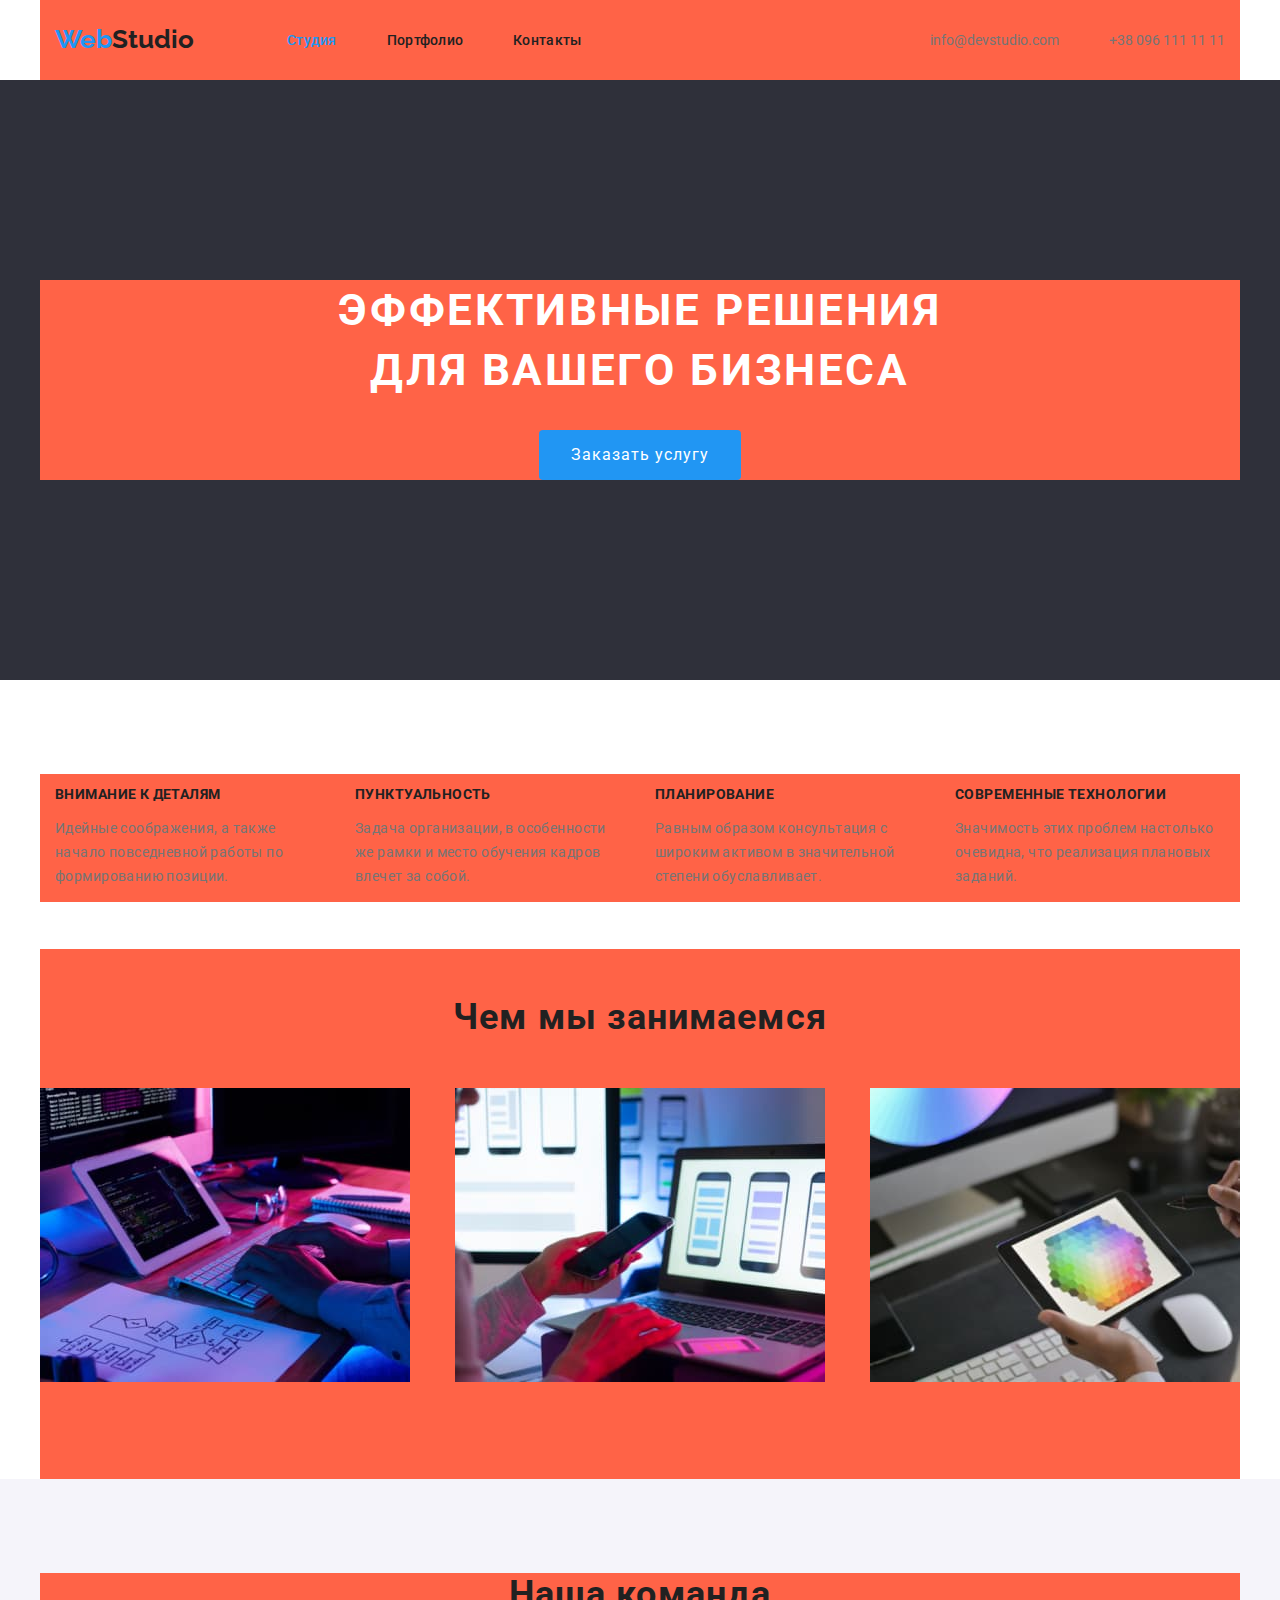
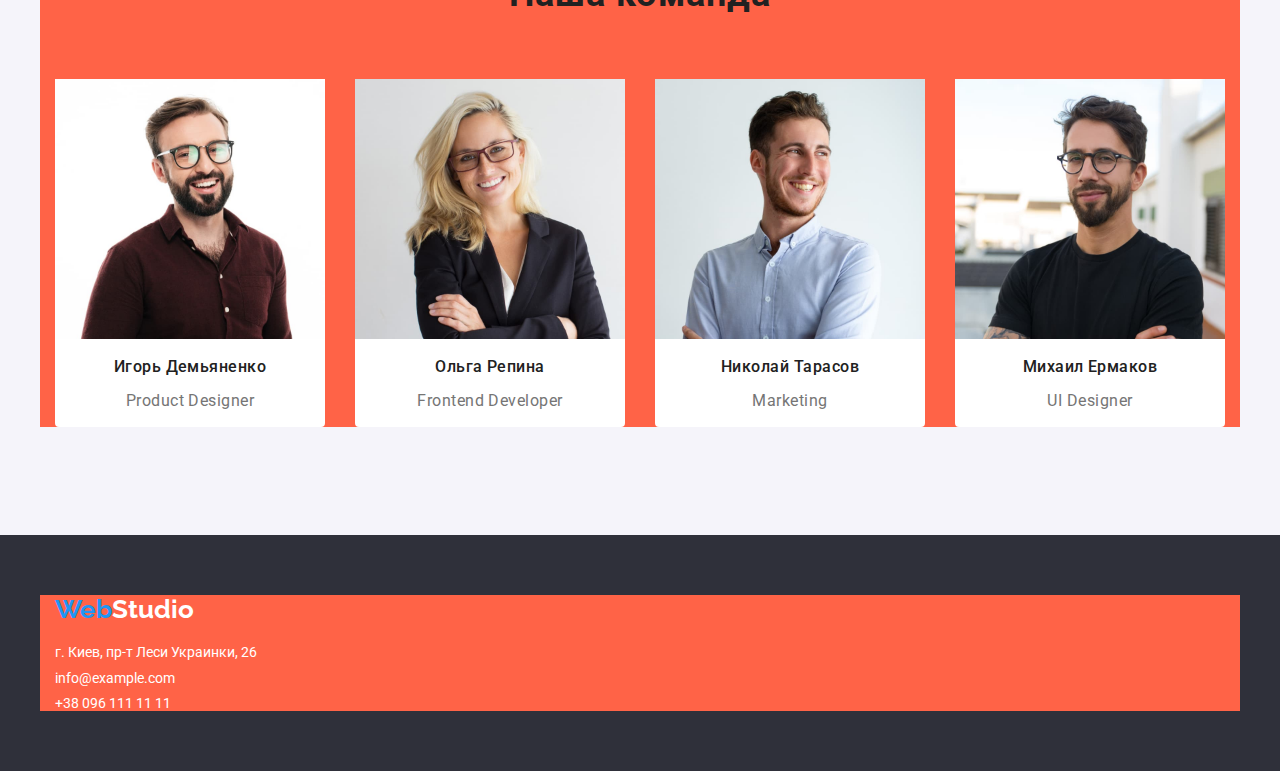
==== commit fc3a07bf: "final error" ====
--- a/index.html
+++ b/index.html
@@ -36,13 +36,13 @@
     </header>
     <!-- главная страница -->
     <main class="section-main-container">
-        <div class="section">
+        <section class="main-section">
             <div class="container container-main">
-                <section class="main-section">
-                    <h1 class="main-title">Эффективные решения для вашего бизнеса</h1>
-                    <button class="primary-button">Заказать услугу</button>
-                </section>
+                <h1 class="main-title">Эффективные решения для вашего бизнеса</h1>
+                <button class="primary-button">Заказать услугу</button>
             </div>
+        </section>
+
         </div>
 
         <!-- Информация -->
@@ -91,7 +91,7 @@
         </section>
         <!-- команда -->
         <section class="team">
-            <div class="container-team">
+            <div class="container container-team">
                 <h2 class="title">Наша команда</h2>
                 <ul class="team-list">
                     <li class="team-card">
--- a/css/styles.css
+++ b/css/styles.css
@@ -29,54 +29,57 @@
   width: 1200px;
   padding: 0 15px;
   margin: 0 auto;
+  background-color: tomato;
 }
 
 .container-header {
   display: flex;
-  justify-content: space-between;
   align-items: center;
-  padding-top: 24px;
-  padding-bottom: 24px;
 }
 
 .line {
   border-bottom: 1px solid #ececec;
 }
 
+.nav-header {
+  margin-left: 93px;
+}
+
 .nav-list {
   display: flex;
+  margin: 0;
+  padding: 0;
 }
 
 .nav-item:not(:first-child) {
   margin-left: 50px;
 }
 
-.section {
-  background-color: var(--primary-background);
-}
-
 /* страница портфолио */
-.filter-item {
-  display: flex;
+.filter-item:not(:last-child) {
+  display: flex;
+  text-align: center;
   margin-right: 8px;
-  text-align: center;
 }
 
 /* страница портфолио */
 .filter-button {
   display: flex;
   justify-content: center;
-  margin-right: 8px;
-  margin-bottom: 34px;
+  margin-bottom: 50px;
+  padding: 0;
 }
 
 /* link navigation header */
 .nav-link {
+  display: block;
+  padding-top: 32px;
+  padding-bottom: 32px;
+  color: var(--text-primary);
   font-weight: 500;
   font-size: 14px;
   line-height: 16px;
   letter-spacing: 0.02em;
-  color: var(--text-primary);
 }
 
 .nav-link:hover,
@@ -85,17 +88,19 @@
 }
 
 .main-section {
-  background-color: var(--primary-background);
-  text-align: center;
   padding-top: 200px;
   padding-bottom: 200px;
+  background-color: var(--primary-background);
+
+  text-align: center;
 }
 
 .main-title {
-  font-size: 44px;
-  color: var(--title-color);
   margin: auto;
   width: 696px;
+
+  color: var(--title-color);
+  font-size: 44px;
   line-height: 60px;
   letter-spacing: 0.06em;
   text-transform: uppercase;
@@ -108,6 +113,7 @@
   border-radius: 4px;
   border: none;
   background-color: var(--blue-color);
+
   color: var(--text-btn);
   cursor: pointer;
   font-size: 16px;
@@ -116,9 +122,10 @@
 }
 
 .logo {
+  font-family: Raleway;
   font-size: 26px;
   font-weight: 700;
-  font-family: Raleway;
+
   color: var(--text-primary);
 }
 
@@ -128,8 +135,7 @@
 
 .contacts-list-header {
   display: flex;
-  margin: 0;
-  padding: 0px;
+  margin-left: auto;
 }
 
 .contacts-list-header .contacts-list-item + .contacts-list-item {
@@ -138,9 +144,7 @@
 
 .contacts-list-footer {
   padding: 0px;
-  margin-left: 215px;
-  margin-top: 0px;
-  margin-bottom: 0px;
+  margin: 0;
 }
 
 .contact-link {
@@ -153,7 +157,7 @@
 }
 
 .container-about-us {
-  padding-top: 47px;
+  padding: 47px 0 94px;
 }
 
 .about-foto {
@@ -163,24 +167,24 @@
   padding: 0px;
 }
 
-.about-foto-card {
+/* .about-foto-card {
   margin-right: 30px;
-}
+} */
 
 .team-card {
-  margin-right: 30px;
   background-color: var(--primary-color);
   border-radius: 0px 0px 4px 4px;
 }
 
 .title {
+  padding-bottom: 50px;
+  margin: 0px;
+
+  text-align: center;
   font-weight: bold;
   font-size: 36px;
   line-height: 42px;
-  text-align: center;
-  letter-spacing: 0.03em;
-  padding-bottom: 50px;
-  margin: 0px;
+  letter-spacing: 0.03em;
 }
 
 /* studio page */
@@ -189,7 +193,8 @@
 }
 
 /* studio page */
-.container-info {
+
+.info-container {
   padding: 94px 0 47px;
 }
 
@@ -211,8 +216,6 @@
   color: var(--text-secondary);
   font-size: 14px;
   line-height: 24px;
-  /* or 171% */
-
   letter-spacing: 0.03em;
 }
 .container-team {
@@ -230,6 +233,7 @@
   display: flex;
   list-style: none;
   justify-content: space-between;
+  padding: 0px;
 }
 
 .team-name {
@@ -254,30 +258,51 @@
   padding: 94px;
 }
 
-.portfolio-item {
-  margin: 15px;
-}
-
 .portfolio-item-discription {
   color: var(--text-secondary);
+  padding: 0;
+}
+
+.portfolio-item {
+  padding: 20px 24px;
+  border: 1px solid #eeeeee;
+  border-top: none;
+  background-color: var(--primary-color);
+}
+
+.portfolio-item-title {
+  margin: 0;
+}
+
+.portfolio-item-list {
+  width: 370px;
+  margin-top: 30px;
+  margin-right: 30px;
+}
+.portfolio-item-list:nth-child(3n) {
+  margin-right: 0px;
+}
+
+.portfolio-item-list:nth-child(-n + 3) {
+  margin-top: 0px;
 }
 
 .portfolio-list {
   display: flex;
   flex-wrap: wrap;
-  /* text-align: center; */
-  justify-content: center;
-  padding: 0px;
+  padding: 0px;
+  margin: 0px;
 }
 
 .secondary-button {
+  padding: 6px 22px;
   list-style: none;
   color: var(--text-primary);
   background-color: var(--background-color-team);
   border-radius: 4px;
   border: none;
   cursor: pointer;
-  padding: 6px 22px;
+
   font-size: 16px;
   line-height: 26px;
   text-align: center;
@@ -301,4 +326,8 @@
 
 address {
   font-style: normal;
-}
+  margin-top: 20px;
+}
+.link-footer:not(:first-child) {
+  margin-top: 9px;
+}
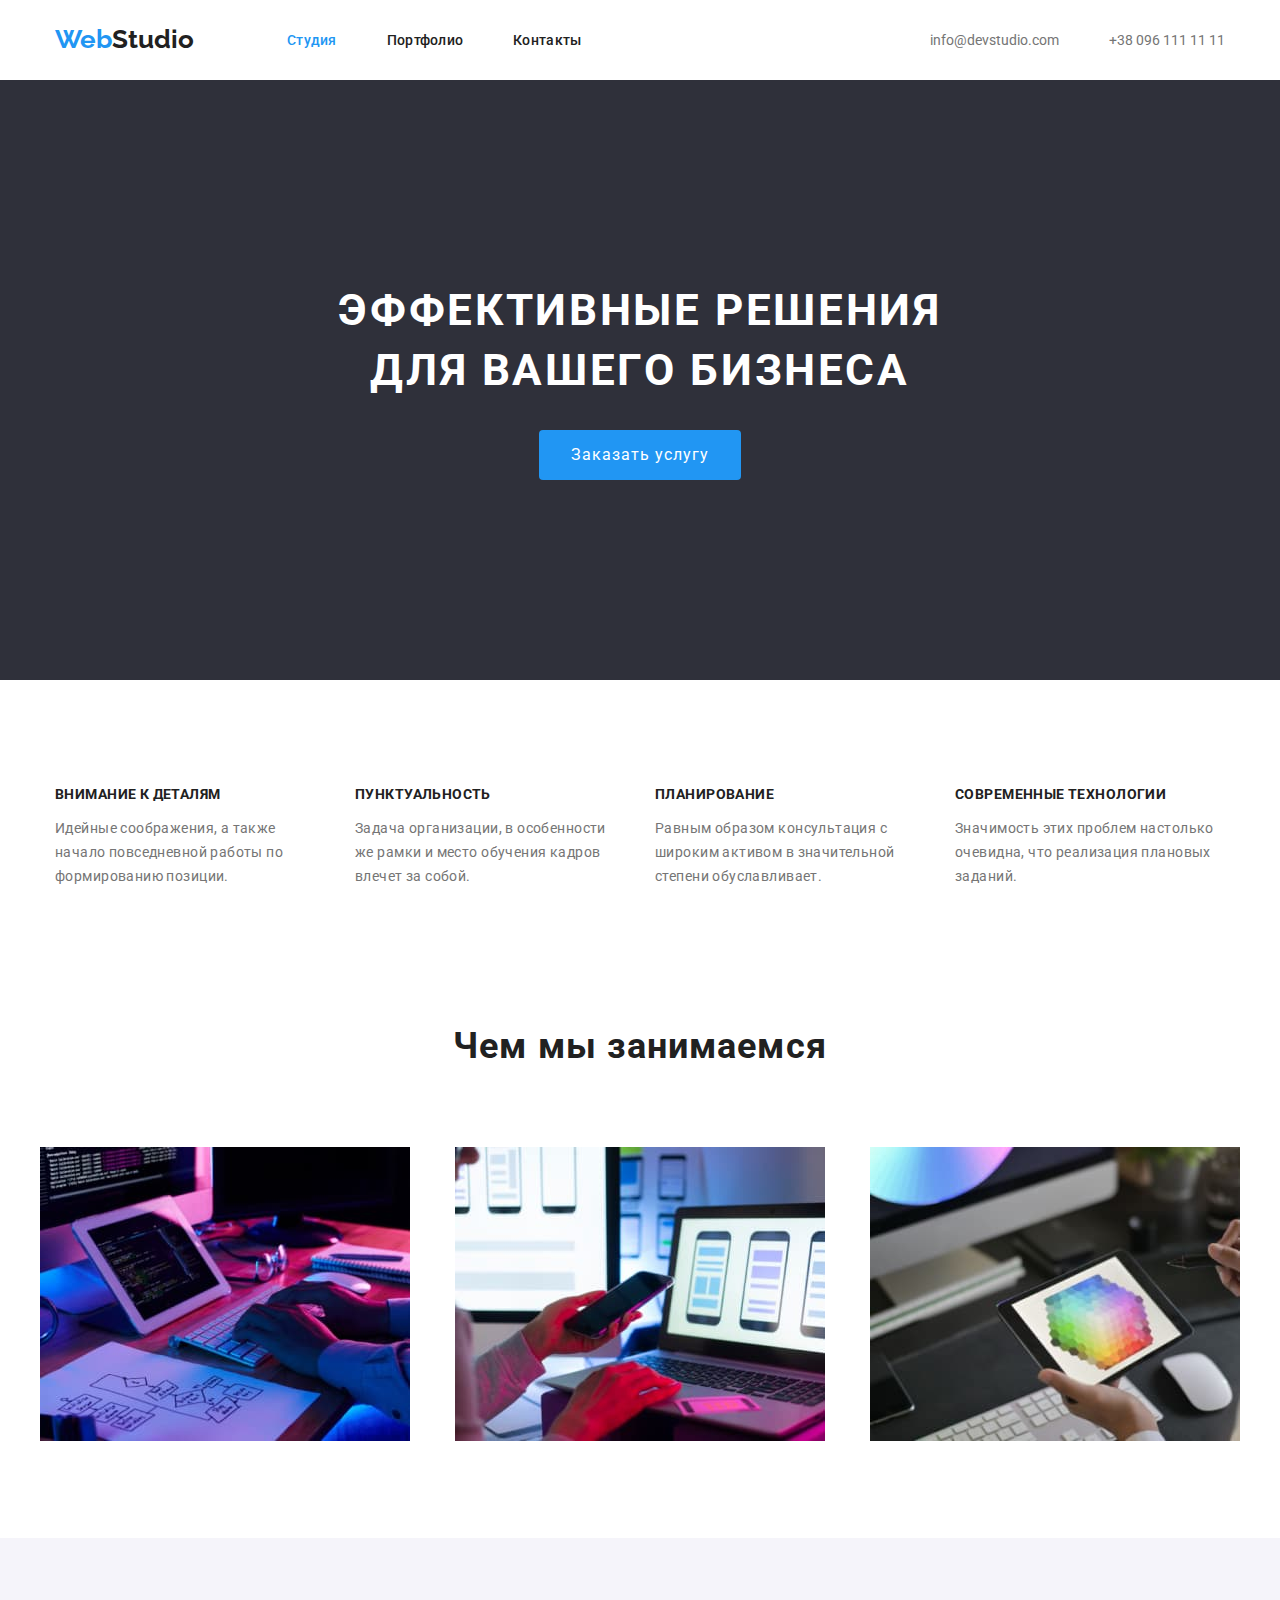
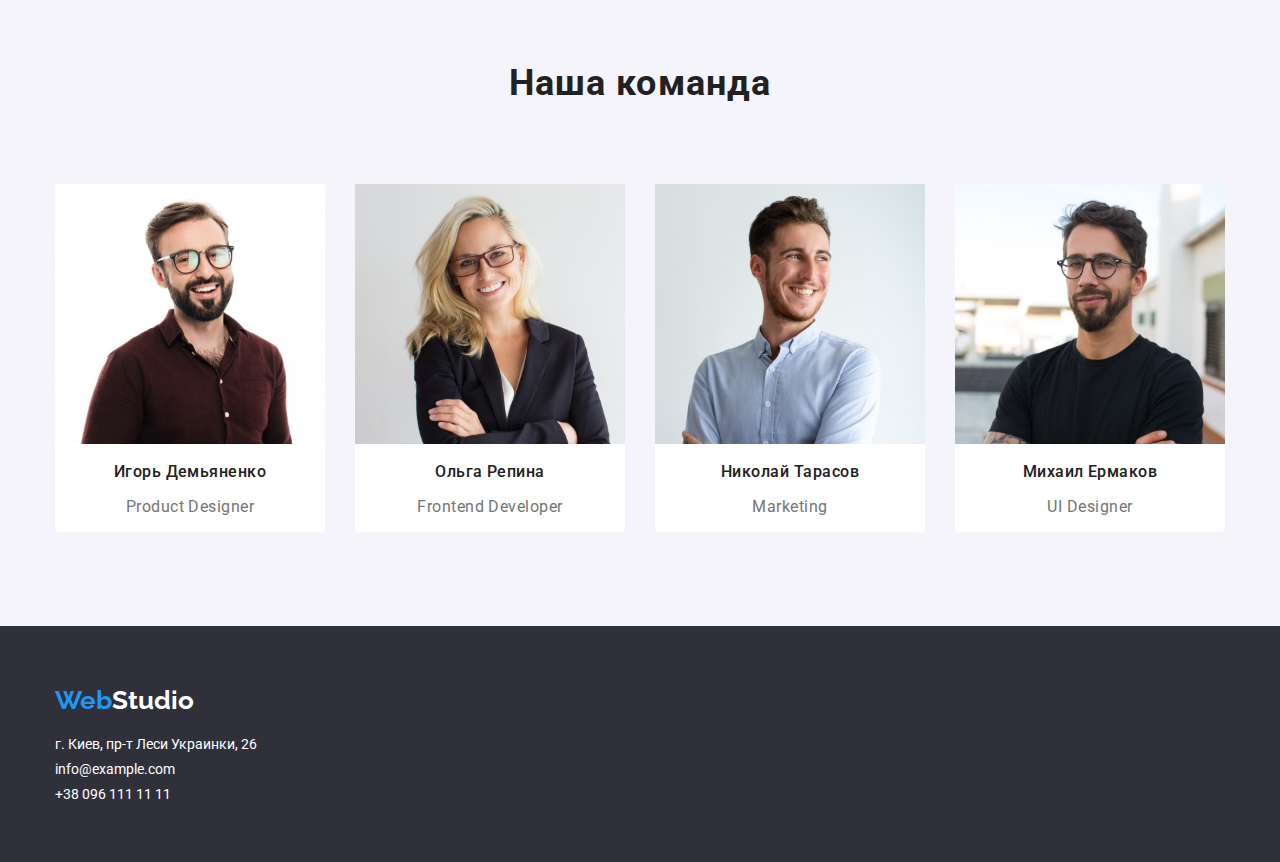
==== commit 48328022: "ДЗ 3 финальные ошибки" ====
--- a/index.html
+++ b/index.html
@@ -61,11 +61,13 @@
                             за
                             собой.</p>
                     </li>
+
                     <li class="info-discription">
                         <h2 class="info-title">Планирование</h2>
                         <p class="info-item">Равным образом консультация с широким активом в значительной степени
                             обуславливает.</p>
                     </li>
+
                     <li class="info-discription">
                         <h2 class="info-title">Современные технологии</h2>
                         <p class="info-item">Значимость этих проблем настолько очевидна, что реализация плановых
--- a/css/styles.css
+++ b/css/styles.css
@@ -5,6 +5,7 @@
   --primary-color: #ffffff;
   --secondary-color: #212121;
   --primary-background: #2f303a;
+  --footer-color-design: #ececec;
 
   --text-primary: #212121;
   --text-secondary: #757575;
@@ -17,20 +18,29 @@
   color: var(--text-primary);
 }
 
+address {
+  font-style: normal;
+  margin-top: 20px;
+}
+
 a {
   text-decoration: none;
 }
 
 ul {
   list-style: none;
-}
-
+  margin: 0px;
+  padding: 0px;
+}
+
+/* контейнер страницы */
 .container {
   width: 1200px;
   padding: 0 15px;
   margin: 0 auto;
-  background-color: tomato;
-}
+}
+
+/* старинца Студио */
 
 .container-header {
   display: flex;
@@ -38,7 +48,7 @@
 }
 
 .line {
-  border-bottom: 1px solid #ececec;
+  border-bottom: 1px solid var(--footer-color-design);
 }
 
 .nav-header {
@@ -47,8 +57,6 @@
 
 .nav-list {
   display: flex;
-  margin: 0;
-  padding: 0;
 }
 
 .nav-item:not(:first-child) {
@@ -56,13 +64,13 @@
 }
 
 /* страница портфолио */
+
 .filter-item:not(:last-child) {
   display: flex;
   text-align: center;
   margin-right: 8px;
 }
 
-/* страница портфолио */
 .filter-button {
   display: flex;
   justify-content: center;
@@ -71,6 +79,7 @@
 }
 
 /* link navigation header */
+
 .nav-link {
   display: block;
   padding-top: 32px;
@@ -142,11 +151,6 @@
   margin-left: 50px;
 }
 
-.contacts-list-footer {
-  padding: 0px;
-  margin: 0;
-}
-
 .contact-link {
   color: var(--text-secondary);
   display: block;
@@ -163,13 +167,7 @@
 .about-foto {
   display: flex;
   justify-content: space-between;
-  margin: 0px;
-  padding: 0px;
-}
-
-/* .about-foto-card {
-  margin-right: 30px;
-} */
+}
 
 .team-card {
   background-color: var(--primary-color);
@@ -178,7 +176,6 @@
 
 .title {
   padding-bottom: 50px;
-  margin: 0px;
 
   text-align: center;
   font-weight: bold;
@@ -188,6 +185,7 @@
 }
 
 /* studio page */
+
 .info-discription {
   width: 270px;
 }
@@ -218,11 +216,6 @@
   line-height: 24px;
   letter-spacing: 0.03em;
 }
-.container-team {
-  width: 1200px;
-  padding: 0 15px;
-  margin: 0 auto;
-}
 
 .team {
   background-color: var(--background-color-team);
@@ -233,7 +226,6 @@
   display: flex;
   list-style: none;
   justify-content: space-between;
-  padding: 0px;
 }
 
 .team-name {
@@ -254,13 +246,14 @@
   letter-spacing: 0.03em;
 }
 
+/* страница портфолио  */
+
 .portfolio-section {
   padding: 94px;
 }
 
 .portfolio-item-discription {
   color: var(--text-secondary);
-  padding: 0;
 }
 
 .portfolio-item {
@@ -271,27 +264,27 @@
 }
 
 .portfolio-item-title {
-  margin: 0;
+  color: var(--text-primary);
+  font-size: 18px;
+  line-height: 36px;
+  letter-spacing: 0.06em;
 }
 
 .portfolio-item-list {
   width: 370px;
+}
+
+.portfolio-item-list:not(:nth-child(3n)) {
+  margin-right: 30px;
+}
+
+.portfolio-item-list:not(:nth-child(-n + 3)) {
   margin-top: 30px;
-  margin-right: 30px;
-}
-.portfolio-item-list:nth-child(3n) {
-  margin-right: 0px;
-}
-
-.portfolio-item-list:nth-child(-n + 3) {
-  margin-top: 0px;
 }
 
 .portfolio-list {
   display: flex;
   flex-wrap: wrap;
-  padding: 0px;
-  margin: 0px;
 }
 
 .secondary-button {
@@ -314,20 +307,17 @@
   background-color: var(--blue-color);
 }
 
+/* подвал страницы */
+
 .footer-main {
   background-color: var(--primary-background);
-  padding-top: 60px;
-  padding-bottom: 60px;
+  padding: 60px 0;
 }
 
 .footer-main a {
   color: var(--title-color);
 }
 
-address {
-  font-style: normal;
-  margin-top: 20px;
-}
 .link-footer:not(:first-child) {
   margin-top: 9px;
 }
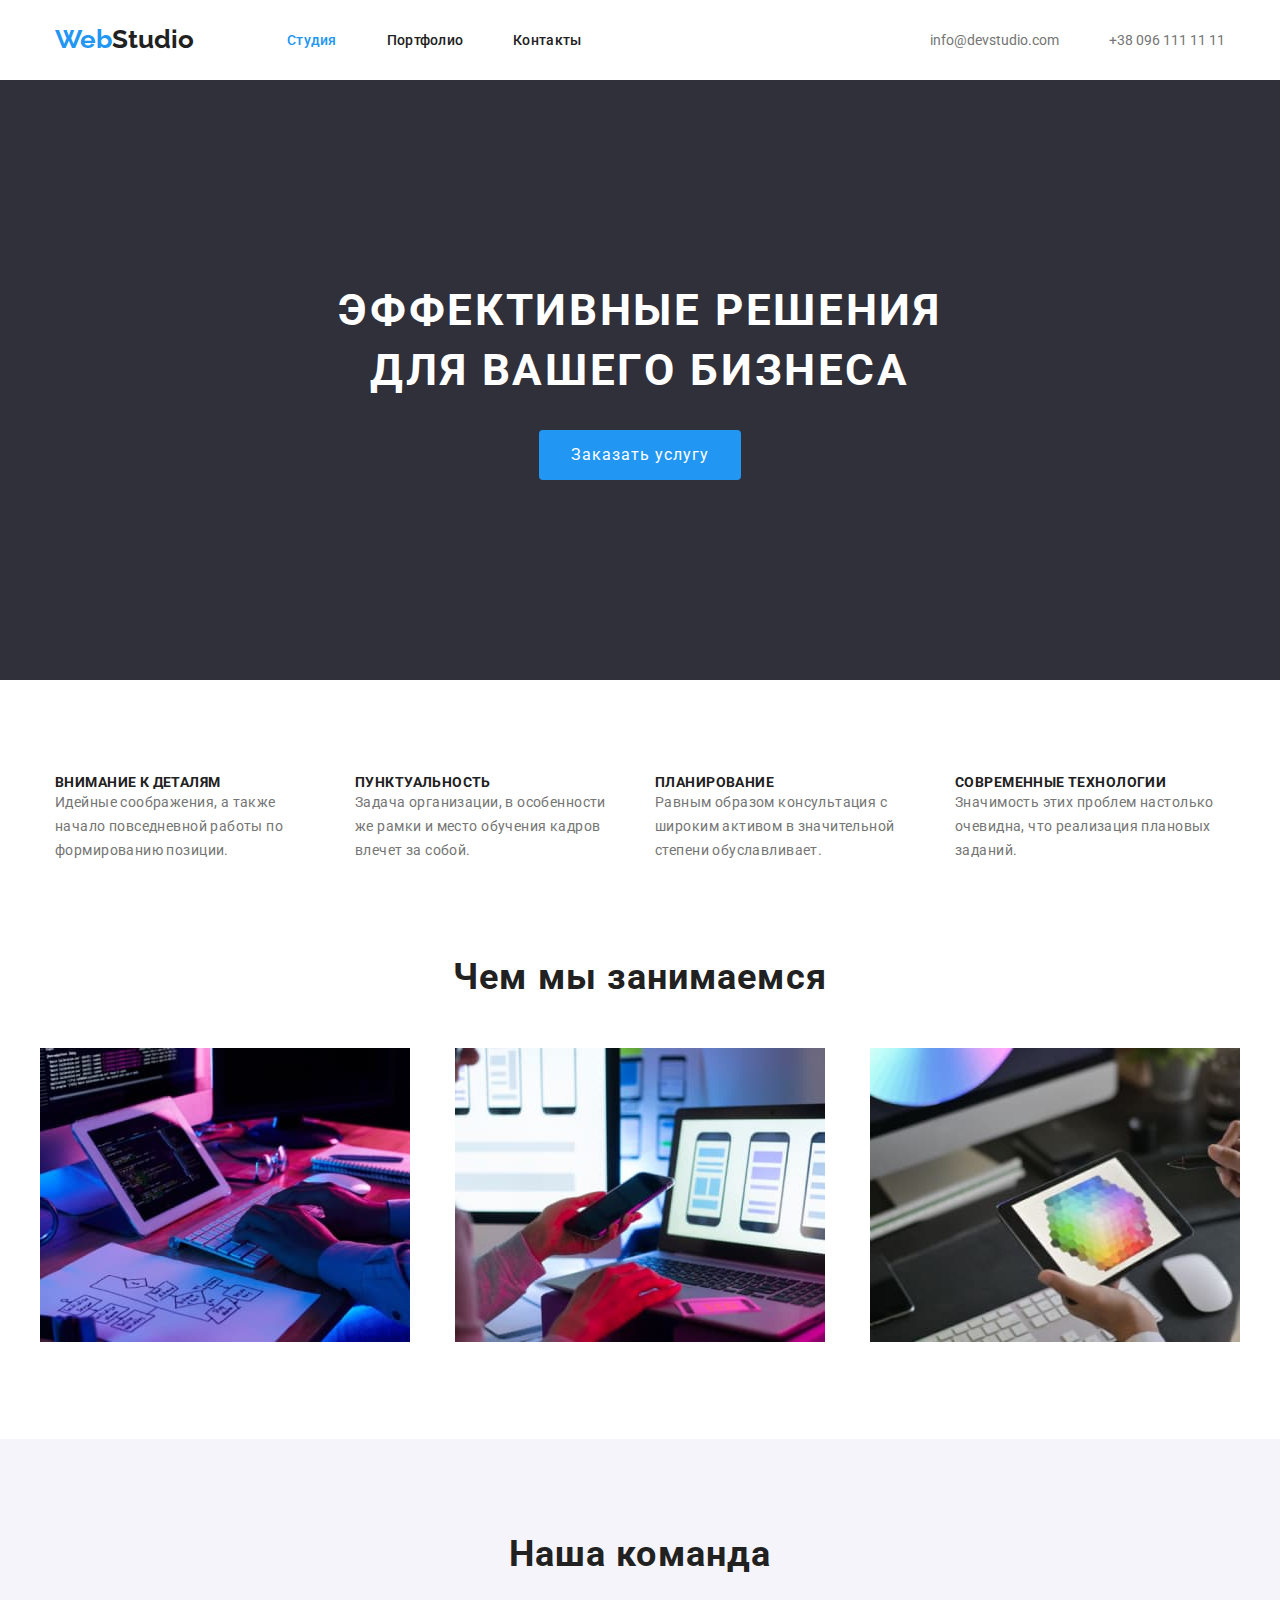
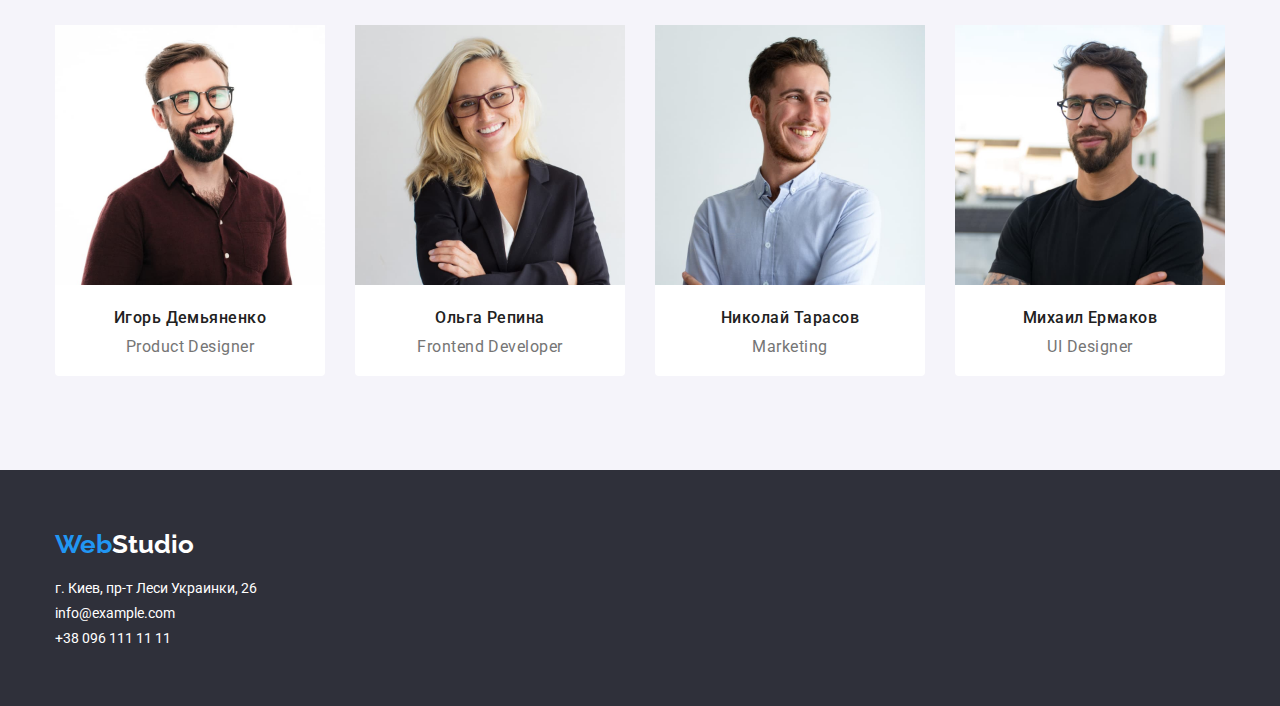
==== commit 2dec8ea9: "правки визуалки" ====
--- a/index.html
+++ b/index.html
@@ -98,23 +98,32 @@
                 <ul class="team-list">
                     <li class="team-card">
                         <img src="./images/img4.jpg" alt="селфи фото" width="270"></a>
-                        <h3 class="team-name">Игорь Демьяненко</h3>
-                        <p class="team-position">Product Designer</p>
+                        <div class="team-discription">
+                            <h3 class="team-name">Игорь Демьяненко</h3>
+                            <p class="team-position">Product Designer</p>
+                        </div>
                     </li>
                     <li class="team-card">
                         <img src="./images/img7.jpg" alt="селфи фото" width="270"></a>
-                        <h3 class="team-name">Ольга Репина</h3>
-                        <p class="team-position">Frontend Developer</p>
+                        <div class="team-discription">
+                            <h3 class="team-name">Ольга Репина</h3>
+                            <p class="team-position">Frontend Developer</p>
+                        </div>
+
                     </li>
                     <li class="team-card">
                         <img src="./images/img6.jpg" alt="селфи фото" width="270"></a>
-                        <h3 class="team-name">Николай Тарасов</h3>
-                        <p class="team-position">Marketing</p>
+                        <div class="team-discription">
+                            <h3 class="team-name">Николай Тарасов</h3>
+                            <p class="team-position">Marketing</p>
+                        </div>
                     </li>
                     <li class="team-card">
                         <img src="./images/img5.jpg" alt="селфи фото" width="270"></a>
-                        <h3 class="team-name">Михаил Ермаков</h3>
-                        <p class="team-position">UI Designer</p>
+                        <div class="team-discription">
+                            <h3 class="team-name">Михаил Ермаков</h3>
+                            <p class="team-position">UI Designer</p>
+                        </div>
                     </li>
                 </ul>
             </div>
--- a/css/styles.css
+++ b/css/styles.css
@@ -6,6 +6,7 @@
   --secondary-color: #212121;
   --primary-background: #2f303a;
   --footer-color-design: #ececec;
+  --border-portfolio: #eeeeee;
 
   --text-primary: #212121;
   --text-secondary: #757575;
@@ -31,6 +32,14 @@
   list-style: none;
   margin: 0px;
   padding: 0px;
+}
+
+h1,
+h2,
+h3,
+p {
+  margin: 0;
+  padding: 0;
 }
 
 /* контейнер страницы */
@@ -75,15 +84,13 @@
   display: flex;
   justify-content: center;
   margin-bottom: 50px;
-  padding: 0;
 }
 
 /* link navigation header */
 
 .nav-link {
   display: block;
-  padding-top: 32px;
-  padding-bottom: 32px;
+  padding: 32px 0;
   color: var(--text-primary);
   font-weight: 500;
   font-size: 14px;
@@ -97,8 +104,7 @@
 }
 
 .main-section {
-  padding-top: 200px;
-  padding-bottom: 200px;
+  padding: 200px 0;
   background-color: var(--primary-background);
 
   text-align: center;
@@ -175,10 +181,10 @@
 }
 
 .title {
-  padding-bottom: 50px;
-
-  text-align: center;
-  font-weight: bold;
+  margin-bottom: 50px;
+
+  text-align: center;
+  font-weight: 700;
   font-size: 36px;
   line-height: 42px;
   letter-spacing: 0.03em;
@@ -199,8 +205,6 @@
 .info-list {
   display: flex;
   justify-content: space-between;
-  margin: 0px;
-  padding: 0px;
 }
 
 .info-title {
@@ -224,15 +228,19 @@
 
 .team-list {
   display: flex;
-  list-style: none;
   justify-content: space-between;
 }
+.team-discription {
+  padding: 20px 24px;
+}
 
 .team-name {
+  margin-bottom: 10px;
+
   font-size: 16px;
   font-weight: 500;
   color: var(--text-primary);
-  line-height: 1, 19;
+  line-height: 19px;
   text-align: center;
   letter-spacing: 0.03em;
 }
@@ -241,7 +249,7 @@
   color: var(--text-secondary);
   font-size: 16px;
   font-weight: 400;
-  line-height: 1, 19;
+  line-height: 19px;
   text-align: center;
   letter-spacing: 0.03em;
 }
@@ -254,11 +262,15 @@
 
 .portfolio-item-discription {
   color: var(--text-secondary);
+  font-weight: 400;
+  font-size: 16px;
+  line-height: 30px;
+  letter-spacing: 0.03em;
 }
 
 .portfolio-item {
   padding: 20px 24px;
-  border: 1px solid #eeeeee;
+  border: 1px solid var(--border-portfolio);
   border-top: none;
   background-color: var(--primary-color);
 }
